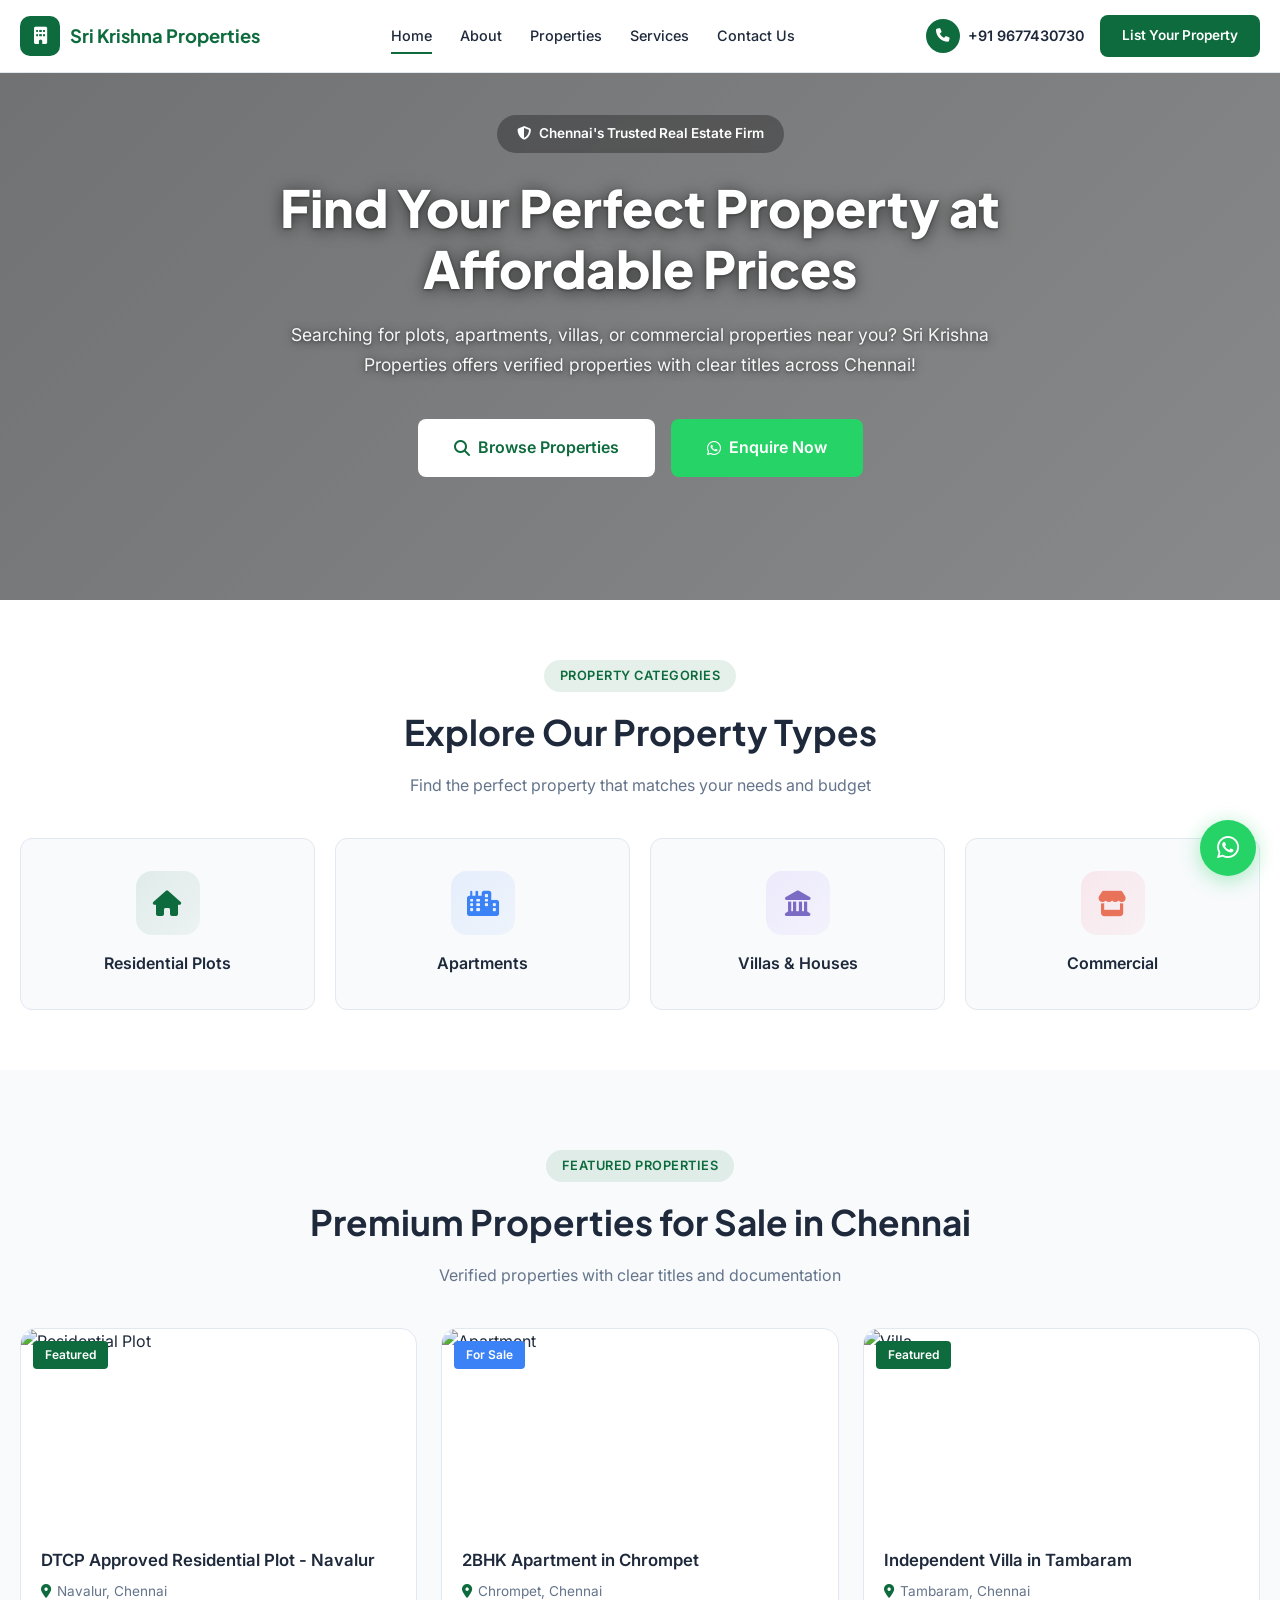
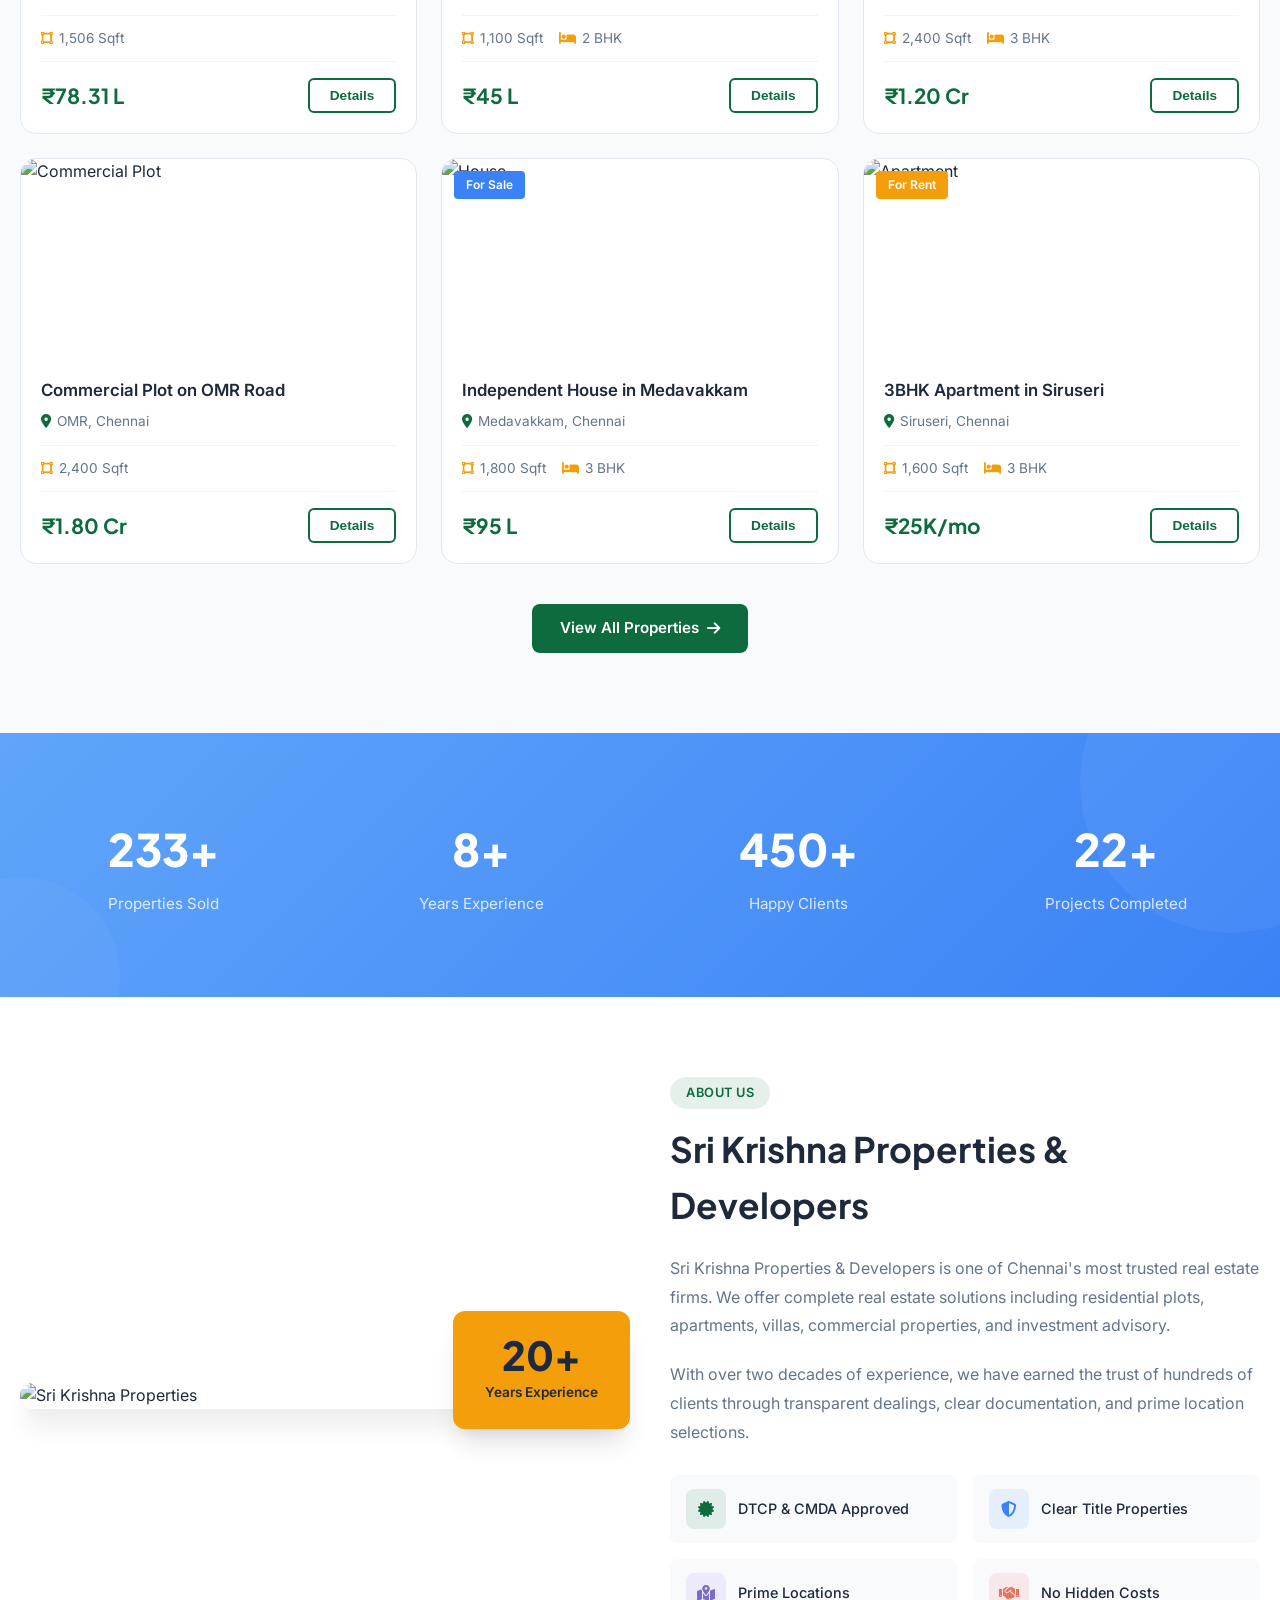
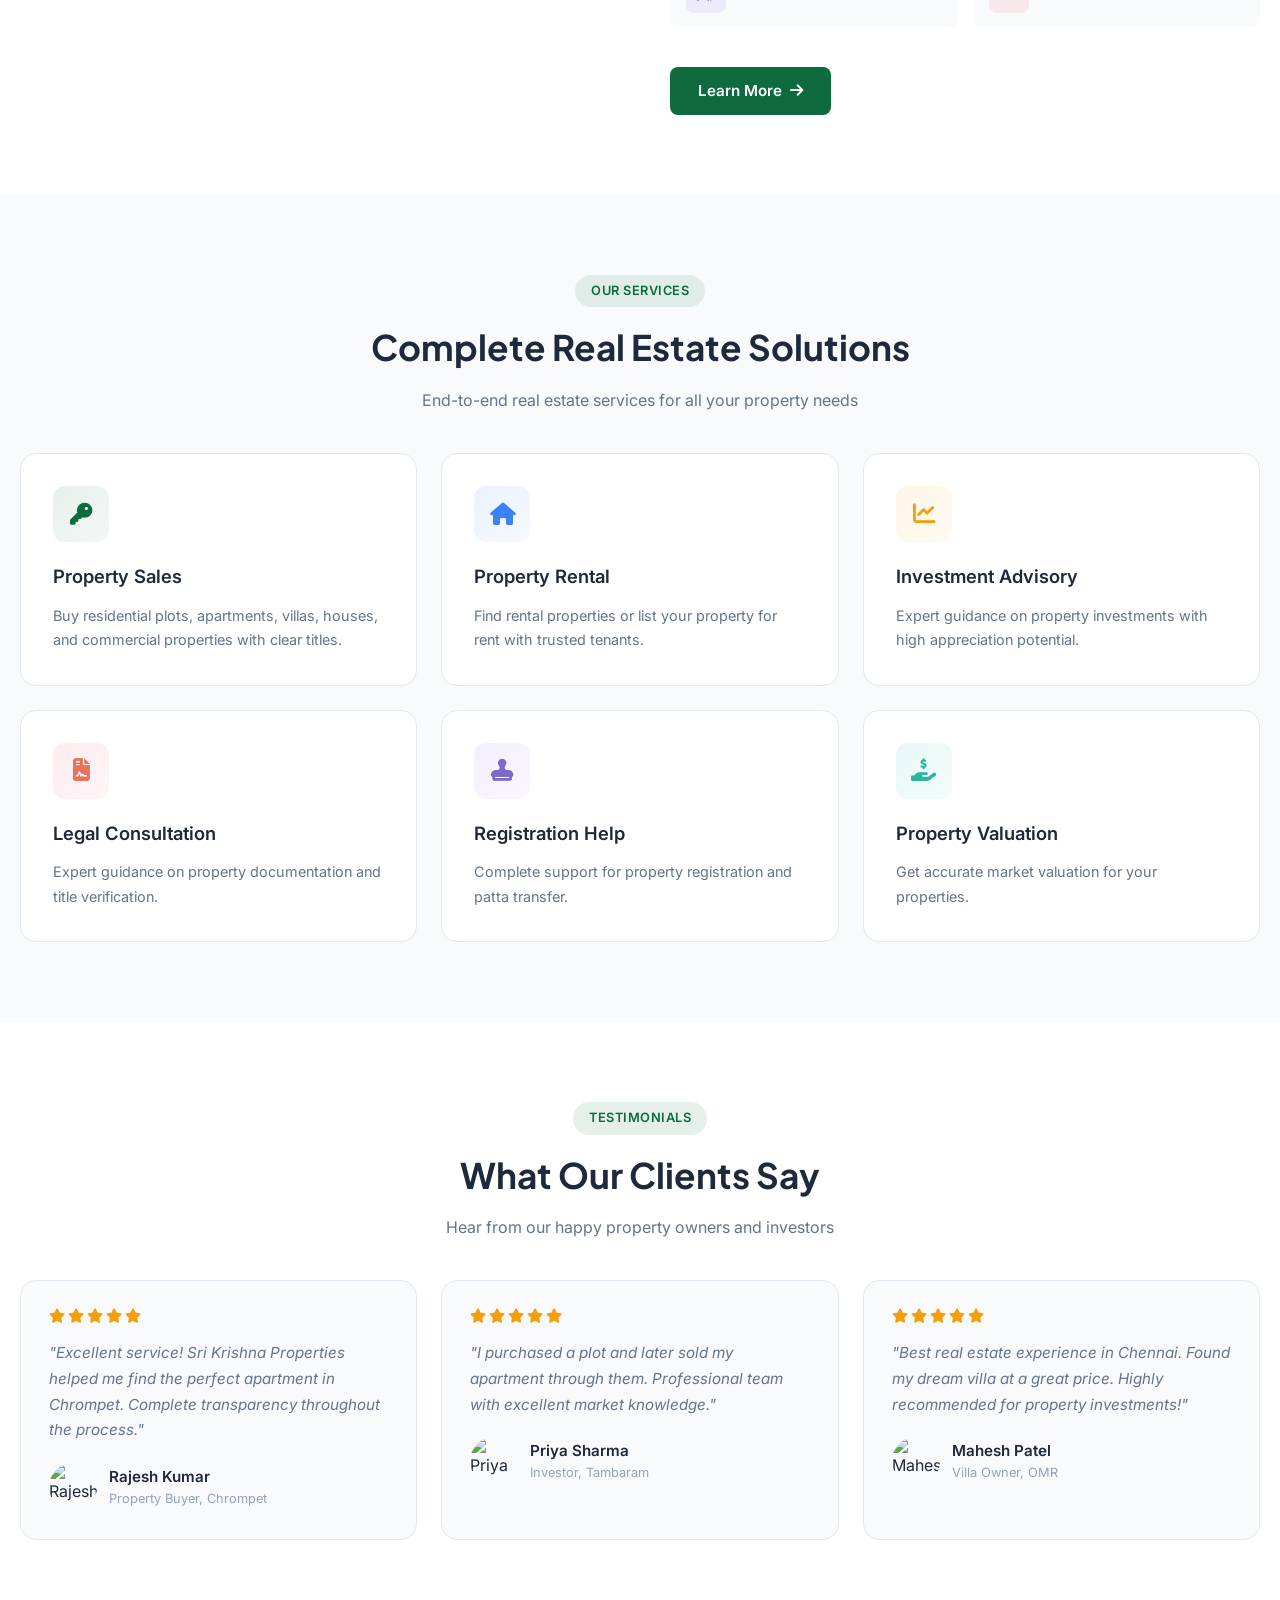
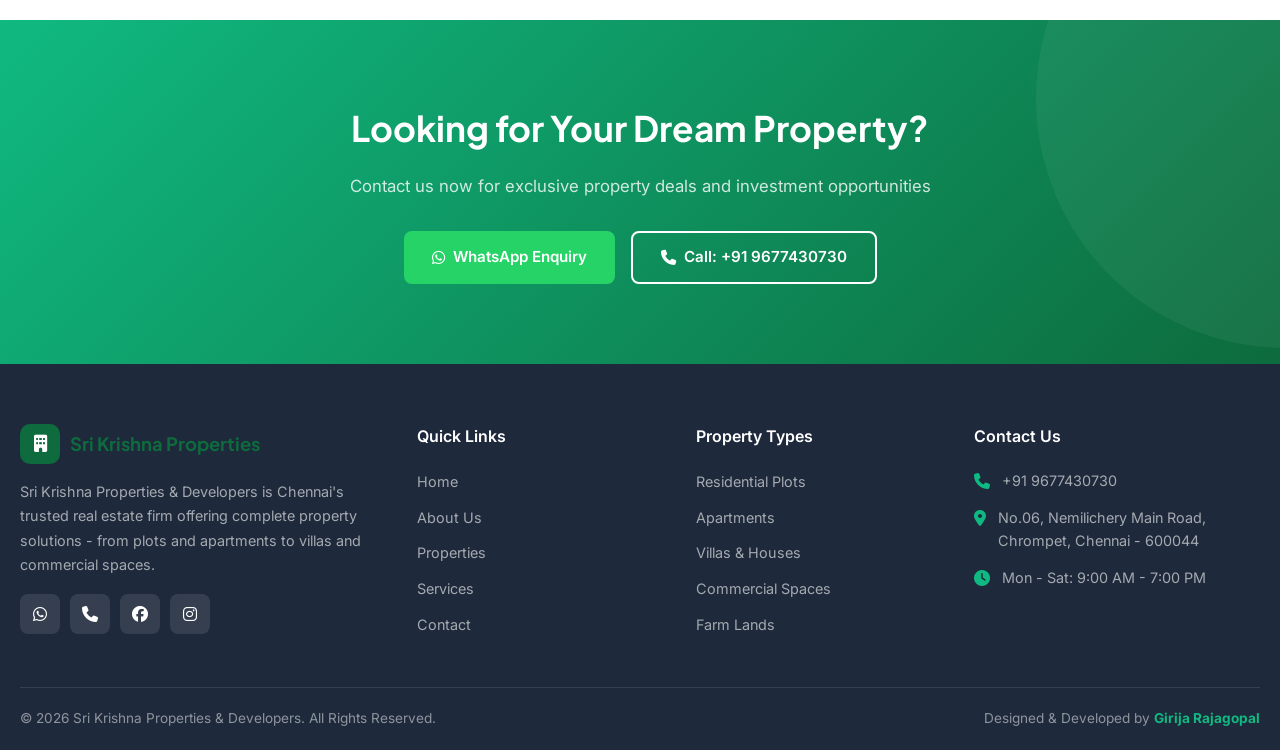
==== index.html @ ffcb650b "Add files via upload" ====
<!DOCTYPE html>
<html lang="en">
<head>
    <meta charset="UTF-8">
    <meta name="viewport" content="width=device-width, initial-scale=1.0">
    <meta http-equiv="X-UA-Compatible" content="IE=edge">
    <title>Sri Krishna Properties & Developers | Complete Real Estate Solutions in Chennai</title>
    <meta name="title" content="Sri Krishna Properties & Developers | Complete Real Estate Solutions in Chennai">
    <meta name="description" content="Sri Krishna Properties & Developers - Chennai's trusted real estate firm offering residential plots, commercial properties, apartments, villas, and land plots. Buy, sell, or rent properties with clear titles.">
    <meta name="keywords" content="real estate Chennai, property for sale Chennai, plots in Chrompet, apartments Chennai, commercial property, villa for sale, land for sale Chennai, Sri Krishna Properties">
    <meta name="author" content="Sri Krishna Properties & Developers">
    <meta name="robots" content="index, follow">
    <link rel="canonical" href="https://srikrishnaproperties.com/">
    <link rel="icon" type="image/png" href="https://img.icons8.com/color/48/home.png">
    <link rel="preconnect" href="https://fonts.googleapis.com">
    <link rel="preconnect" href="https://fonts.gstatic.com" crossorigin>
    <link href="https://fonts.googleapis.com/css2?family=Inter:wght@300;400;500;600;700;800&family=Plus+Jakarta+Sans:wght@400;500;600;700&display=swap" rel="stylesheet">
    <link rel="stylesheet" href="https://cdnjs.cloudflare.com/ajax/libs/font-awesome/6.4.2/css/all.min.css">
    <link rel="stylesheet" href="css/style.css">
    <script type="application/ld+json">
    {
        "@context": "https://schema.org",
        "@type": "RealEstateAgent",
        "name": "Sri Krishna Properties & Developers",
        "telephone": "+919677430730",
        "address": {"@type": "PostalAddress", "streetAddress": "No.06, Nemilichery Main Road, Nemilichery", "addressLocality": "Chrompet", "addressRegion": "Tamil Nadu", "postalCode": "600044", "addressCountry": "IN"}
    }
    </script>
</head>
<body>
    <div class="page-loader">
        <div class="loader-content">
            <div class="loader-rings">
                <div class="loader-ring loader-ring-outer"></div>
                <div class="loader-ring loader-ring-inner"></div>
                <div class="loader-center"><i class="fas fa-building"></i></div>
            </div>
            <div class="loader-text">Sri Krishna Properties</div>
        </div>
    </div>

    <header class="site-header">
        <div class="container">
            <div class="header-inner">
                <a href="index.html" class="logo">
                    <div class="logo-icon"><i class="fas fa-building"></i></div>
                    Sri Krishna Properties
                </a>
                <nav class="main-nav">
                    <a href="index.html" class="active">Home</a>
                    <a href="about.html">About</a>
                    <a href="properties.html">Properties</a>
                    <a href="services.html">Services</a>
                    <a href="contact.html">Contact Us</a>
                </nav>
                <div class="header-actions">
                    <a href="tel:+919677430730" class="header-phone">
                        <i class="fas fa-phone"></i>
                        +91 9677430730
                    </a>
                    <a href="contact.html" class="btn-header">List Your Property</a>
                </div>
                <button class="mobile-toggle"><i class="fas fa-bars"></i></button>
            </div>
        </div>
    </header>

    <div class="mobile-overlay"></div>
    <div class="mobile-menu">
        <div class="mobile-menu-header">
            <a href="index.html" class="logo">
                <div class="logo-icon"><i class="fas fa-building"></i></div>
                Sri Krishna Properties
            </a>
            <button class="mobile-close"><i class="fas fa-times"></i></button>
        </div>
        <div class="mobile-nav-links">
            <a href="index.html">Home</a>
            <a href="about.html">About</a>
            <a href="properties.html">Properties</a>
            <a href="services.html">Services</a>
            <a href="contact.html">Contact Us</a>
        </div>
    </div>

    <section class="hero">
        <div class="hero-slider">
            <div class="hero-slide active" style="background-image:url('https://images.unsplash.com/photo-1545324418-cc1a3fa10c00?w=1600&h=900&fit=crop')"></div>
            <div class="hero-slide" style="background-image:url('https://images.unsplash.com/photo-1500382017468-9049fed747ef?w=1600&h=900&fit=crop')"></div>
            <div class="hero-slide" style="background-image:url('https://images.unsplash.com/photo-1600585154340-be6161a56a0c?w=1600&h=900&fit=crop')"></div>
            <div class="hero-slide" style="background-image:url('https://images.unsplash.com/photo-1512917774080-9991f1c4c750?w=1600&h=900&fit=crop')"></div>
            <div class="hero-slide" style="background-image:url('https://images.unsplash.com/photo-1600566753086-00f18fb6b3ea?w=1600&h=900&fit=crop')"></div>
        </div>
        <div class="container">
            <div class="hero-content">
                <div class="hero-badge"><i class="fas fa-shield-alt"></i> Chennai's Trusted Real Estate Firm</div>
                <h1 class="hero-title">Find Your Perfect Property at Affordable Prices</h1>
                <p class="hero-subtitle">Searching for plots, apartments, villas, or commercial properties near you? Sri Krishna Properties offers verified properties with clear titles across Chennai!</p>

                <div class="hero-btns">
                    <a href="properties.html" class="btn btn-primary" style="background:white;color:var(--primary);padding:16px 36px;font-size:1rem;"><i class="fas fa-search"></i> Browse Properties</a>
                    <a href="https://wa.me/919677430730?text=Hi!%20I%20am%20looking%20for%20a%20property." class="btn btn-whatsapp" target="_blank" style="padding:16px 36px;font-size:1rem;"><i class="fab fa-whatsapp"></i> Enquire Now</a>
                </div>


            </div>
        </div>
    </section>

    <section class="categories">
        <div class="container">
            <div class="section-header reveal">
                <div class="section-tag">Property Categories</div>
                <h2 class="section-title">Explore Our Property Types</h2>
                <p class="section-desc">Find the perfect property that matches your needs and budget</p>
            </div>
            <div class="categories-grid">
                <a href="properties.html" class="category-card reveal">
                    <div class="category-icon"><i class="fas fa-home"></i></div>
                    <h4>Residential Plots</h4>
                </a>
                <a href="properties.html" class="category-card reveal">
                    <div class="category-icon"><i class="fas fa-city"></i></div>
                    <h4>Apartments</h4>
                </a>
                <a href="properties.html" class="category-card reveal">
                    <div class="category-icon"><i class="fas fa-landmark"></i></div>
                    <h4>Villas & Houses</h4>
                </a>
                <a href="properties.html" class="category-card reveal">
                    <div class="category-icon"><i class="fas fa-store"></i></div>
                    <h4>Commercial</h4>
                </a>
            </div>
        </div>
    </section>

    <section class="properties-section">
        <div class="container">
            <div class="section-header reveal">
                <div class="section-tag">Featured Properties</div>
                <h2 class="section-title">Premium Properties for Sale in Chennai</h2>
                <p class="section-desc">Verified properties with clear titles and documentation</p>
            </div>
            <div class="properties-grid">
                <div class="property-card reveal">
                    <div class="property-image">
                        <img src="https://images.unsplash.com/photo-1500382017468-9049fed747ef?w=500&h=350&fit=crop" alt="Residential Plot">
                        <span class="property-tag">Featured</span>
                    </div>
                    <div class="property-content">
                        <h3 class="property-title">DTCP Approved Residential Plot - Navalur</h3>
                        <div class="property-location"><i class="fas fa-map-marker-alt"></i> Navalur, Chennai</div>
                        <div class="property-meta">
                            <span><i class="fas fa-vector-square"></i> 1,506 Sqft</span>
                        </div>
                        <div class="property-footer">
                            <span class="property-price">₹78.31 L</span>
                            <button class="property-btn" onclick="openPropertyModal(this)" data-title="DTCP Approved Residential Plot - Navalur" data-location="Navalur, Chennai" data-price="₹78.31 L" data-size="1,506 Sqft" data-type="Residential Plot" data-desc="DTCP approved residential plot in Navalur with clear title and 100% Vastu compliance. Located near top schools, hospitals, and IT parks. Excellent connectivity to OMR and ECR." data-features="DTCP Approved,Clear Title,100% Vastu,Water & Electricity,Blacktop Road,Gated Community" data-images="https://images.unsplash.com/photo-1500382017468-9049fed747ef?w=900&h=500&fit=crop,https://images.unsplash.com/photo-1628624747186-a941c476b7ef?w=900&h=500&fit=crop,https://images.unsplash.com/photo-1605276374104-dee2a0ed3cd6?w=900&h=500&fit=crop">Details</button>
                        </div>
                    </div>
                </div>
                <div class="property-card reveal">
                    <div class="property-image">
                        <img src="https://images.unsplash.com/photo-1560518883-ce09059eeffa?w=500&h=350&fit=crop" alt="Apartment">
                        <span class="property-tag sale">For Sale</span>
                    </div>
                    <div class="property-content">
                        <h3 class="property-title">2BHK Apartment in Chrompet</h3>
                        <div class="property-location"><i class="fas fa-map-marker-alt"></i> Chrompet, Chennai</div>
                        <div class="property-meta">
                            <span><i class="fas fa-vector-square"></i> 1,100 Sqft</span>
                            <span><i class="fas fa-bed"></i> 2 BHK</span>
                        </div>
                        <div class="property-footer">
                            <span class="property-price">₹45 L</span>
                            <button class="property-btn" onclick="openPropertyModal(this)" data-title="2BHK Apartment in Chrompet" data-location="Chrompet, Chennai" data-price="₹45 L" data-size="1,100 Sqft" data-bhk="2 BHK" data-type="Apartment" data-desc="Well-ventilated 2BHK apartment in prime Chrompet location. Close to railway station, bus stand, schools, and hospitals. Modern amenities with covered parking." data-features="2 Bedrooms,1 Bathroom,Modular Kitchen,Covered Parking,24/7 Water,Power Backup" data-images="https://images.unsplash.com/photo-1560518883-ce09059eeffa?w=900&h=500&fit=crop,https://images.unsplash.com/photo-1502672260266-1c1ef2d93688?w=900&h=500&fit=crop,https://images.unsplash.com/photo-1560448204-e02f11c3d0e2?w=900&h=500&fit=crop">Details</button>
                        </div>
                    </div>
                </div>
                <div class="property-card reveal">
                    <div class="property-image">
                        <img src="https://images.unsplash.com/photo-1600585154340-be6161a56a0c?w=500&h=350&fit=crop" alt="Villa">
                        <span class="property-tag">Featured</span>
                    </div>
                    <div class="property-content">
                        <h3 class="property-title">Independent Villa in Tambaram</h3>
                        <div class="property-location"><i class="fas fa-map-marker-alt"></i> Tambaram, Chennai</div>
                        <div class="property-meta">
                            <span><i class="fas fa-vector-square"></i> 2,400 Sqft</span>
                            <span><i class="fas fa-bed"></i> 3 BHK</span>
                        </div>
                        <div class="property-footer">
                            <span class="property-price">₹1.20 Cr</span>
                            <button class="property-btn" onclick="openPropertyModal(this)" data-title="Independent Villa in Tambaram" data-location="Tambaram, Chennai" data-price="₹1.20 Cr" data-size="2,400 Sqft" data-bhk="3 BHK" data-type="Villa" data-desc="Luxurious 3BHK independent villa with private garden and parking. Spacious rooms with premium fittings. Located in a serene neighborhood with easy access to IT corridors." data-features="3 Bedrooms,2 Bathrooms,Private Garden,Car Parking,Modular Kitchen,Security" data-images="https://images.unsplash.com/photo-1600585154340-be6161a56a0c?w=900&h=500&fit=crop,https://images.unsplash.com/photo-1600596542815-ffad4c1539a9?w=900&h=500&fit=crop,https://images.unsplash.com/photo-1600607687939-ce8a6c25118c?w=900&h=500&fit=crop">Details</button>
                        </div>
                    </div>
                </div>
                <div class="property-card reveal">
                    <div class="property-image">
                        <img src="https://images.unsplash.com/photo-1512917774080-9991f1c4c750?w=500&h=350&fit=crop" alt="Commercial Plot">
                    </div>
                    <div class="property-content">
                        <h3 class="property-title">Commercial Plot on OMR Road</h3>
                        <div class="property-location"><i class="fas fa-map-marker-alt"></i> OMR, Chennai</div>
                        <div class="property-meta">
                            <span><i class="fas fa-vector-square"></i> 2,400 Sqft</span>
                        </div>
                        <div class="property-footer">
                            <span class="property-price">₹1.80 Cr</span>
                            <button class="property-btn" onclick="openPropertyModal(this)" data-title="Commercial Plot on OMR Road" data-location="OMR, Chennai" data-price="₹1.80 Cr" data-size="2,400 Sqft" data-type="Commercial" data-desc="Prime commercial plot on OMR with high visibility and foot traffic. Ideal for office, retail, or mixed-use development. Excellent investment with high appreciation potential." data-features="Prime Location,High Visibility,Commercial Zone,Easy Access,Clear Title,Investment Ready" data-images="https://images.unsplash.com/photo-1512917774080-9991f1c4c750?w=900&h=500&fit=crop,https://images.unsplash.com/photo-1497366216548-37526070297c?w=900&h=500&fit=crop,https://images.unsplash.com/photo-1497366811353-6870744d04b2?w=900&h=500&fit=crop">Details</button>
                        </div>
                    </div>
                </div>
                <div class="property-card reveal">
                    <div class="property-image">
                        <img src="https://images.unsplash.com/photo-1570129477492-45c003edd2be?w=500&h=350&fit=crop" alt="House">
                        <span class="property-tag sale">For Sale</span>
                    </div>
                    <div class="property-content">
                        <h3 class="property-title">Independent House in Medavakkam</h3>
                        <div class="property-location"><i class="fas fa-map-marker-alt"></i> Medavakkam, Chennai</div>
                        <div class="property-meta">
                            <span><i class="fas fa-vector-square"></i> 1,800 Sqft</span>
                            <span><i class="fas fa-bed"></i> 3 BHK</span>
                        </div>
                        <div class="property-footer">
                            <span class="property-price">₹95 L</span>
                            <button class="property-btn" onclick="openPropertyModal(this)" data-title="Independent House in Medavakkam" data-location="Medavakkam, Chennai" data-price="₹95 L" data-size="1,800 Sqft" data-bhk="3 BHK" data-type="House" data-desc="Beautiful 3BHK independent house with modern design. Spacious living areas, well-lit rooms, and quality construction. Located in a family-friendly neighborhood." data-features="3 Bedrooms,2 Bathrooms,Spacious Living,Car Parking,Terrace,Compound Wall" data-images="https://images.unsplash.com/photo-1570129477492-45c003edd2be?w=900&h=500&fit=crop,https://images.unsplash.com/photo-1600585154526-990dced4db0d?w=900&h=500&fit=crop,https://images.unsplash.com/photo-1600566753190-17f0baa2a6c3?w=900&h=500&fit=crop">Details</button>
                        </div>
                    </div>
                </div>
                <div class="property-card reveal">
                    <div class="property-image">
                        <img src="https://images.unsplash.com/photo-1600607687939-ce8a6c25118c?w=500&h=350&fit=crop" alt="Apartment">
                        <span class="property-tag rent">For Rent</span>
                    </div>
                    <div class="property-content">
                        <h3 class="property-title">3BHK Apartment in Siruseri</h3>
                        <div class="property-location"><i class="fas fa-map-marker-alt"></i> Siruseri, Chennai</div>
                        <div class="property-meta">
                            <span><i class="fas fa-vector-square"></i> 1,600 Sqft</span>
                            <span><i class="fas fa-bed"></i> 3 BHK</span>
                        </div>
                        <div class="property-footer">
                            <span class="property-price">₹25K/mo</span>
                            <button class="property-btn" onclick="openPropertyModal(this)" data-title="3BHK Apartment in Siruseri" data-location="Siruseri, Chennai" data-price="₹25,000/mo" data-size="1,600 Sqft" data-bhk="3 BHK" data-type="Apartment" data-desc="Premium 3BHK apartment for rent in Siruseri. Fully furnished with modern amenities. Close to IT Park, schools, and shopping centers." data-features="3 Bedrooms,2 Bathrooms,Fully Furnished,Swimming Pool,Gym,Club House" data-images="https://images.unsplash.com/photo-1600607687939-ce8a6c25118c?w=900&h=500&fit=crop,https://images.unsplash.com/photo-1600566753086-00f18fb6b3ea?w=900&h=500&fit=crop,https://images.unsplash.com/photo-1600210492486-724fe5c67fb0?w=900&h=500&fit=crop">Details</button>
                        </div>
                    </div>
                </div>
            </div>
            <div class="text-center mt-4 reveal">
                <a href="properties.html" class="btn btn-primary">View All Properties <i class="fas fa-arrow-right"></i></a>
            </div>
        </div>
    </section>

    <section class="stats-section">
        <div class="container">
            <div class="stats-grid reveal">
                <div class="stat-item">
                    <div class="stat-number" data-target="500">0</div>
                    <div class="stat-label">Properties Sold</div>
                </div>
                <div class="stat-item">
                    <div class="stat-number" data-target="20">0</div>
                    <div class="stat-label">Years Experience</div>
                </div>
                <div class="stat-item">
                    <div class="stat-number" data-target="1000">0</div>
                    <div class="stat-label">Happy Clients</div>
                </div>
                <div class="stat-item">
                    <div class="stat-number" data-target="50">0</div>
                    <div class="stat-label">Projects Completed</div>
                </div>
            </div>
        </div>
    </section>

    <section class="about-section">
        <div class="container">
            <div class="about-grid">
                <div class="about-image reveal">
                    <img src="https://images.unsplash.com/photo-1560518883-ce09059eeffa?w=600&h=450&fit=crop" alt="Sri Krishna Properties">
                    <div class="about-badge">
                        <span class="number">20+</span>
                        <span class="text">Years Experience</span>
                    </div>
                </div>
                <div class="about-content reveal">
                    <div class="section-tag">About Us</div>
                    <h2 class="section-title">Sri Krishna Properties & Developers</h2>
                    <p class="about-text">Sri Krishna Properties & Developers is one of Chennai's most trusted real estate firms. We offer complete real estate solutions including residential plots, apartments, villas, commercial properties, and investment advisory.</p>
                    <p class="about-text">With over two decades of experience, we have earned the trust of hundreds of clients through transparent dealings, clear documentation, and prime location selections.</p>
                    <div class="about-features">
                        <div class="about-feature">
                            <i class="fas fa-certificate"></i>
                            <span>DTCP & CMDA Approved</span>
                        </div>
                        <div class="about-feature">
                            <i class="fas fa-shield-alt"></i>
                            <span>Clear Title Properties</span>
                        </div>
                        <div class="about-feature">
                            <i class="fas fa-map-marked-alt"></i>
                            <span>Prime Locations</span>
                        </div>
                        <div class="about-feature">
                            <i class="fas fa-handshake"></i>
                            <span>No Hidden Costs</span>
                        </div>
                    </div>
                    <a href="about.html" class="btn btn-primary mt-4">Learn More <i class="fas fa-arrow-right"></i></a>
                </div>
            </div>
        </div>
    </section>

    <section class="services-section">
        <div class="container">
            <div class="section-header reveal">
                <div class="section-tag">Our Services</div>
                <h2 class="section-title">Complete Real Estate Solutions</h2>
                <p class="section-desc">End-to-end real estate services for all your property needs</p>
            </div>
            <div class="services-grid">
                <div class="service-card reveal">
                    <div class="service-icon"><i class="fas fa-key"></i></div>
                    <h3>Property Sales</h3>
                    <p>Buy residential plots, apartments, villas, houses, and commercial properties with clear titles.</p>
                </div>
                <div class="service-card reveal">
                    <div class="service-icon"><i class="fas fa-home"></i></div>
                    <h3>Property Rental</h3>
                    <p>Find rental properties or list your property for rent with trusted tenants.</p>
                </div>
                <div class="service-card reveal">
                    <div class="service-icon"><i class="fas fa-chart-line"></i></div>
                    <h3>Investment Advisory</h3>
                    <p>Expert guidance on property investments with high appreciation potential.</p>
                </div>
                <div class="service-card reveal">
                    <div class="service-icon"><i class="fas fa-file-contract"></i></div>
                    <h3>Legal Consultation</h3>
                    <p>Expert guidance on property documentation and title verification.</p>
                </div>
                <div class="service-card reveal">
                    <div class="service-icon"><i class="fas fa-stamp"></i></div>
                    <h3>Registration Help</h3>
                    <p>Complete support for property registration and patta transfer.</p>
                </div>
                <div class="service-card reveal">
                    <div class="service-icon"><i class="fas fa-hand-holding-usd"></i></div>
                    <h3>Property Valuation</h3>
                    <p>Get accurate market valuation for your properties.</p>
                </div>
            </div>
        </div>
    </section>

    <section class="testimonials-section">
        <div class="container">
            <div class="section-header reveal">
                <div class="section-tag">Testimonials</div>
                <h2 class="section-title">What Our Clients Say</h2>
                <p class="section-desc">Hear from our happy property owners and investors</p>
            </div>
            <div class="testimonials-grid">
                <div class="testimonial-card reveal">
                    <div class="testimonial-stars">
                        <i class="fas fa-star"></i><i class="fas fa-star"></i><i class="fas fa-star"></i><i class="fas fa-star"></i><i class="fas fa-star"></i>
                    </div>
                    <p class="testimonial-text">"Excellent service! Sri Krishna Properties helped me find the perfect apartment in Chrompet. Complete transparency throughout the process."</p>
                    <div class="testimonial-author">
                        <div class="testimonial-avatar"><img src="https://randomuser.me/api/portraits/men/32.jpg" alt="Rajesh"></div>
                        <div class="testimonial-info"><h4>Rajesh Kumar</h4><p>Property Buyer, Chrompet</p></div>
                    </div>
                </div>
                <div class="testimonial-card reveal">
                    <div class="testimonial-stars">
                        <i class="fas fa-star"></i><i class="fas fa-star"></i><i class="fas fa-star"></i><i class="fas fa-star"></i><i class="fas fa-star"></i>
                    </div>
                    <p class="testimonial-text">"I purchased a plot and later sold my apartment through them. Professional team with excellent market knowledge."</p>
                    <div class="testimonial-author">
                        <div class="testimonial-avatar"><img src="https://randomuser.me/api/portraits/women/44.jpg" alt="Priya"></div>
                        <div class="testimonial-info"><h4>Priya Sharma</h4><p>Investor, Tambaram</p></div>
                    </div>
                </div>
                <div class="testimonial-card reveal">
                    <div class="testimonial-stars">
                        <i class="fas fa-star"></i><i class="fas fa-star"></i><i class="fas fa-star"></i><i class="fas fa-star"></i><i class="fas fa-star"></i>
                    </div>
                    <p class="testimonial-text">"Best real estate experience in Chennai. Found my dream villa at a great price. Highly recommended for property investments!"</p>
                    <div class="testimonial-author">
                        <div class="testimonial-avatar"><img src="https://randomuser.me/api/portraits/men/75.jpg" alt="Mahesh"></div>
                        <div class="testimonial-info"><h4>Mahesh Patel</h4><p>Villa Owner, OMR</p></div>
                    </div>
                </div>
            </div>
        </div>
    </section>

    <section class="cta-section">
        <div class="container">
            <div class="cta-content">
                <h2>Looking for Your Dream Property?</h2>
                <p>Contact us now for exclusive property deals and investment opportunities</p>
                <div class="cta-btns">
                    <a href="https://wa.me/919677430730?text=Hi!%20I%20am%20looking%20for%20a%20property." class="btn btn-whatsapp" target="_blank"><i class="fab fa-whatsapp"></i> WhatsApp Enquiry</a>
                    <a href="tel:+919677430730" class="btn btn-outline"><i class="fas fa-phone"></i> Call: +91 9677430730</a>
                </div>
            </div>
        </div>
    </section>

    <footer class="site-footer">
        <div class="container">
            <div class="footer-grid">
                <div class="footer-brand">
                    <a href="index.html" class="logo">
                        <div class="logo-icon"><i class="fas fa-building"></i></div>
                        Sri Krishna Properties
                    </a>
                    <p>Sri Krishna Properties & Developers is Chennai's trusted real estate firm offering complete property solutions - from plots and apartments to villas and commercial spaces.</p>
                    <div class="footer-social">
                        <a href="https://wa.me/919677430730" target="_blank"><i class="fab fa-whatsapp"></i></a>
                        <a href="tel:+919677430730"><i class="fas fa-phone"></i></a>
                        <a href="#"><i class="fab fa-facebook"></i></a>
                        <a href="#"><i class="fab fa-instagram"></i></a>
                    </div>
                </div>
                <div class="footer-col">
                    <h4>Quick Links</h4>
                    <ul>
                        <li><a href="index.html">Home</a></li>
                        <li><a href="about.html">About Us</a></li>
                        <li><a href="properties.html">Properties</a></li>
                        <li><a href="services.html">Services</a></li>
                        <li><a href="contact.html">Contact</a></li>
                    </ul>
                </div>
                <div class="footer-col">
                    <h4>Property Types</h4>
                    <ul>
                        <li><a href="properties.html">Residential Plots</a></li>
                        <li><a href="properties.html">Apartments</a></li>
                        <li><a href="properties.html">Villas & Houses</a></li>
                        <li><a href="properties.html">Commercial Spaces</a></li>
                        <li><a href="properties.html">Farm Lands</a></li>
                    </ul>
                </div>
                <div class="footer-col">
                    <h4>Contact Us</h4>
                    <div class="footer-contact-item">
                        <i class="fas fa-phone"></i>
                        <p><a href="tel:+919677430730">+91 9677430730</a></p>
                    </div>
                    <div class="footer-contact-item">
                        <i class="fas fa-map-marker-alt"></i>
                        <p>No.06, Nemilichery Main Road, Chrompet, Chennai - 600044</p>
                    </div>
                    <div class="footer-contact-item">
                        <i class="fas fa-clock"></i>
                        <p>Mon - Sat: 9:00 AM - 7:00 PM</p>
                    </div>
                </div>
            </div>
            <div class="footer-bottom">
                <p>&copy; 2026 Sri Krishna Properties & Developers. All Rights Reserved.</p>
                <p>Designed & Developed by <strong>Girija Rajagopal</strong></p>
            </div>
        </div>
    </footer>

    <div class="whatsapp-float">
        <a href="https://wa.me/919677430730?text=Hi!%20I%20need%20information%20about%20properties." target="_blank"><i class="fab fa-whatsapp"></i></a>
    </div>
    <div class="scroll-top"><a href="#"><i class="fas fa-arrow-up"></i></a></div>

    <div class="property-modal-overlay" id="propertyModal">
        <div class="property-modal">
            <button class="modal-close" onclick="closePropertyModal()"><i class="fas fa-times"></i></button>
            <div class="modal-slider">
                <div class="modal-tag">Property</div>
                <div class="modal-slide active"><img src="" alt="Property"></div>
                <div class="modal-slide"><img src="" alt="Property"></div>
                <div class="modal-slide"><img src="" alt="Property"></div>
                <div class="modal-slider-btns">
                    <button class="modal-slider-btn" onclick="prevModalSlide()"><i class="fas fa-chevron-left"></i></button>
                    <button class="modal-slider-btn" onclick="nextModalSlide()"><i class="fas fa-chevron-right"></i></button>
                </div>
                <div class="modal-dots">
                    <button class="modal-dot active" data-slide="0"></button>
                    <button class="modal-dot" data-slide="1"></button>
                    <button class="modal-dot" data-slide="2"></button>
                </div>
            </div>
            <div class="modal-body">
                <h2 class="modal-title"></h2>
                <div class="modal-location"><i class="fas fa-map-marker-alt"></i> <span></span></div>
                <div class="modal-meta">
                    <div class="modal-meta-item"><i class="fas fa-vector-square"></i> <span class="modal-size"></span></div>
                    <div class="modal-meta-item"><i class="fas fa-bed"></i> <span class="modal-bhk"></span></div>
                    <div class="modal-meta-item"><i class="fas fa-tag"></i> <span class="modal-type"></span></div>
                    <div class="modal-meta-item"><i class="fas fa-indian-rupee-sign"></i> <span class="modal-price-display"></span></div>
                </div>
                <p class="modal-desc"></p>
                <div class="modal-features"></div>
                <div class="modal-footer">
                    <span class="modal-price"></span>
                    <a href="https://wa.me/919677430730" class="btn btn-whatsapp" target="_blank"><i class="fab fa-whatsapp"></i> WhatsApp</a>
                    <a href="tel:+919677430730" class="btn btn-primary"><i class="fas fa-phone"></i> Call Now</a>
                </div>
            </div>
        </div>
    </div>

    <script src="js/script.js"></script>
</body>
</html>
---- css/style.css ----
@import url('https://fonts.googleapis.com/css2?family=Inter:wght@300;400;500;600;700;800&family=Plus+Jakarta+Sans:wght@400;500;600;700&display=swap');

:root {
    --primary: #0d6b3d;
    --primary-light: #10b981;
    --primary-dark: #064e2b;
    --secondary: #f59e0b;
    --secondary-light: #fbbf24;
    --accent: #3b82f6;
    --accent-light: #60a5fa;
    --accent-dark: #2563eb;
    --coral: #e8735a;
    --coral-light: #f0a090;
    --violet: #7c6bc4;
    --violet-light: #a99eda;
    --teal: #2db5a0;
    --teal-light: #6dd5c6;
    --bg: #f8fafc;
    --bg-alt: #ffffff;
    --text: #1e293b;
    --text-light: #64748b;
    --text-lighter: #94a3b8;
    --border: #e2e8f0;
    --border-light: #f1f5f9;
    --success: #10b981;
    --warning: #f59e0b;
    --danger: #ef4444;
    --shadow-sm: 0 1px 2px rgba(0,0,0,0.05);
    --shadow: 0 4px 6px -1px rgba(0,0,0,0.07), 0 2px 4px -2px rgba(0,0,0,0.05);
    --shadow-md: 0 10px 15px -3px rgba(0,0,0,0.08), 0 4px 6px -4px rgba(0,0,0,0.05);
    --shadow-lg: 0 20px 25px -5px rgba(0,0,0,0.1), 0 8px 10px -6px rgba(0,0,0,0.05);
    --shadow-xl: 0 25px 50px -12px rgba(0,0,0,0.15);
    --radius: 12px;
    --radius-lg: 16px;
    --radius-xl: 24px;
    --transition: all 0.3s cubic-bezier(0.4, 0, 0.2, 1);
    --font: 'Inter', sans-serif;
    --font-display: 'Plus Jakarta Sans', sans-serif;
}

*, *::before, *::after { margin: 0; padding: 0; box-sizing: border-box; }
html { scroll-behavior: smooth; }
body { font-family: var(--font); color: var(--text); background: var(--bg); line-height: 1.6; overflow-x: hidden; }
a { text-decoration: none; color: inherit; transition: var(--transition); }
ul { list-style: none; }
img { max-width: 100%; height: auto; display: block; }
.container { max-width: 1320px; margin: 0 auto; padding: 0 20px; }
.text-center { text-align: center; }
.mt-3 { margin-top: 30px; }
.mt-4 { margin-top: 40px; }

/* Loader */
.page-loader { position: fixed; inset: 0; background: var(--bg-alt); display: flex; flex-direction: column; align-items: center; justify-content: center; z-index: 99999; transition: opacity 0.5s, visibility 0.5s; }
.page-loader.hidden { opacity: 0; visibility: hidden; }
.loader-content { text-align: center; }
.loader-rings { position: relative; width: 120px; height: 120px; margin: 0 auto; }
.loader-ring { position: absolute; border-radius: 50%; }
.loader-ring-outer { width: 120px; height: 120px; top: 0; left: 0; border: 2px solid rgba(13,107,61,0.15); animation: rotateOuter 2s linear infinite; }
.loader-ring-outer::before, .loader-ring-outer::after { content: ''; position: absolute; width: 10px; height: 10px; border-radius: 50%; }
.loader-ring-outer::before { background: var(--primary); top: -5px; left: 50%; transform: translateX(-50%); }
.loader-ring-outer::after { background: var(--accent); bottom: -5px; left: 50%; transform: translateX(-50%); }
.loader-ring-inner { width: 72px; height: 72px; top: 24px; left: 24px; border: 2px solid rgba(59,130,246,0.15); animation: rotateInner 1.5s linear infinite reverse; }
.loader-ring-inner::before, .loader-ring-inner::after { content: ''; position: absolute; width: 8px; height: 8px; border-radius: 50%; }
.loader-ring-inner::before { background: var(--primary-light); top: -4px; left: 50%; transform: translateX(-50%); }
.loader-ring-inner::after { background: var(--secondary); bottom: -4px; left: 50%; transform: translateX(-50%); }
.loader-center { position: absolute; top: 50%; left: 50%; transform: translate(-50%, -50%); width: 40px; height: 40px; background: var(--primary); border-radius: 10px; display: flex; align-items: center; justify-content: center; color: white; font-size: 1.1rem; animation: pulse 1.2s ease-in-out infinite; box-shadow: 0 4px 15px rgba(13,107,61,0.3); }
@keyframes rotateOuter { to { transform: rotate(360deg); } }
@keyframes rotateInner { to { transform: rotate(360deg); } }
@keyframes pulse { 0%,100%{transform:translate(-50%,-50%) scale(1)} 50%{transform:translate(-50%,-50%) scale(1.1)} }
.loader-text { font-family: var(--font-display); font-weight: 700; font-size: 1.1rem; color: var(--primary); margin-top: 20px; letter-spacing: 0.5px; }

/* Header */
.site-header { position: fixed; top: 0; left: 0; width: 100%; z-index: 1000; background: var(--bg-alt); border-bottom: 1px solid var(--border); transition: var(--transition); }
.site-header.scrolled { box-shadow: var(--shadow-md); }
.header-inner { display: flex; align-items: center; justify-content: space-between; height: 72px; }
.logo { display: flex; align-items: center; gap: 10px; font-family: var(--font-display); font-weight: 700; font-size: 1.15rem; color: var(--primary); }
.logo-icon { width: 40px; height: 40px; background: var(--primary); border-radius: 10px; display: flex; align-items: center; justify-content: center; color: white; font-size: 1.1rem; }
.main-nav { display: flex; align-items: center; gap: 28px; }
.main-nav a { font-weight: 500; font-size: 0.9rem; color: var(--text); position: relative; padding: 4px 0; }
.main-nav a::after { content: ''; position: absolute; bottom: -2px; left: 0; width: 0; height: 2px; background: var(--primary); transition: width 0.3s; }
.main-nav a:hover::after, .main-nav a.active::after { width: 100%; }
.main-nav a:hover { color: var(--primary); }
.header-actions { display: flex; align-items: center; gap: 16px; }
.header-phone { display: flex; align-items: center; gap: 8px; font-weight: 600; font-size: 0.9rem; color: var(--text); }
.header-phone i { width: 34px; height: 34px; background: var(--primary); color: white; border-radius: 50%; display: flex; align-items: center; justify-content: center; font-size: 0.85rem; }
.btn-header { padding: 10px 22px; background: var(--primary); color: white; border: none; border-radius: 8px; font-weight: 600; font-size: 0.85rem; cursor: pointer; transition: var(--transition); }
.btn-header:hover { background: var(--primary-dark); transform: translateY(-2px); }
.mobile-toggle { display: none; width: 44px; height: 44px; background: var(--bg); border: none; border-radius: 8px; cursor: pointer; align-items: center; justify-content: center; font-size: 1.3rem; color: var(--text); }

/* Mobile Menu */
.mobile-menu { position: fixed; top: 0; left: -100%; width: 300px; height: 100vh; background: #134e5e; z-index: 10001; padding: 24px; transition: left 0.3s ease; box-shadow: var(--shadow-xl); color: white; }
.mobile-menu.active { left: 0; }
.mobile-menu-header { display: flex; align-items: center; justify-content: space-between; margin-bottom: 32px; }
.mobile-menu-header .logo { color: white; }
.mobile-menu-header .logo-icon { background: white; color: var(--primary); }
.mobile-close { width: 40px; height: 40px; background: rgba(255,255,255,0.2); border: none; border-radius: 8px; cursor: pointer; display: flex; align-items: center; justify-content: center; font-size: 1.2rem; color: white; }
.mobile-nav-links { display: flex; flex-direction: column; gap: 4px; }
.mobile-nav-links a { display: block; padding: 14px 16px; font-weight: 500; color: white; border-radius: 8px; transition: var(--transition); }
.mobile-nav-links a:hover { background: rgba(255,255,255,0.2); }
.mobile-overlay { position: fixed; inset: 0; background: rgba(0,0,0,0.5); z-index: 10000; opacity: 0; visibility: hidden; transition: var(--transition); }
.mobile-overlay.active { opacity: 1; visibility: visible; }

/* Hero */
.hero { position: relative; overflow: hidden; height: 600px; }
.hero-slider { position: absolute; inset: 0; }
.hero-slide { position: absolute; inset: 0; opacity: 0; transition: opacity 1s ease; background-size: cover; background-position: center; }
.hero-slide.active { opacity: 1; }
.hero-slide::after { content: ''; position: absolute; inset: 0; background: linear-gradient(135deg, rgba(0,0,0,0.55) 0%, rgba(0,0,0,0.45) 100%); }
.hero-slide:nth-child(2)::after { background: linear-gradient(135deg, rgba(0,0,0,0.55) 0%, rgba(0,0,0,0.45) 100%); }
.hero-slide:nth-child(3)::after { background: linear-gradient(135deg, rgba(0,0,0,0.55) 0%, rgba(0,0,0,0.45) 100%); }
.hero-slide:nth-child(4)::after { background: linear-gradient(135deg, rgba(0,0,0,0.55) 0%, rgba(0,0,0,0.45) 100%); }
.hero-slide:nth-child(5)::after { background: linear-gradient(135deg, rgba(0,0,0,0.55) 0%, rgba(0,0,0,0.45) 100%); }
.hero-content { text-align: center; max-width: 800px; margin: 0 auto; position: relative; z-index: 2; display: flex; flex-direction: column; align-items: center; justify-content: center; height: 100%; padding: 115px 20px 0; }
.hero-badge { display: inline-flex; align-items: center; gap: 8px; background: rgba(0,0,0,0.3); color: white; padding: 8px 20px; border-radius: 50px; font-size: 0.85rem; font-weight: 600; margin-bottom: 24px; backdrop-filter: blur(4px); }
.hero-title { font-family: var(--font-display); font-size: 3.2rem; font-weight: 800; color: white; line-height: 1.2; margin-bottom: 20px; text-shadow: 0 2px 16px rgba(0,0,0,0.6), 0 1px 3px rgba(0,0,0,0.4); }
.hero-subtitle { font-size: 1.1rem; color: rgba(255,255,255,0.95); margin-bottom: 40px; line-height: 1.7; text-shadow: 0 1px 10px rgba(0,0,0,0.5), 0 1px 3px rgba(0,0,0,0.3); }
.hero-dots { display: flex; gap: 10px; justify-content: center; margin-top: 30px; position: relative; z-index: 2; }
.hero-dot { width: 12px; height: 12px; border-radius: 50%; background: rgba(255,255,255,0.4); cursor: pointer; transition: var(--transition); border: none; }
.hero-dot.active { background: white; transform: scale(1.2); box-shadow: 0 2px 8px rgba(0,0,0,0.2); }
.hero-dot:nth-child(2).active { background: var(--accent-light); }
.hero-dot:nth-child(3).active { background: var(--violet-light); }
.hero-dot:nth-child(4).active { background: var(--coral-light); }
.hero-dot:nth-child(5).active { background: var(--teal-light); }
.hero-btns { display: flex; gap: 16px; justify-content: center; flex-wrap: wrap; }



/* Categories */
.categories { padding: 60px 0; background: var(--bg-alt); }
.section-header { text-align: center; margin-bottom: 40px; }
.section-tag { display: inline-block; background: rgba(13, 107, 61, 0.1); color: var(--primary); padding: 6px 16px; border-radius: 50px; font-size: 0.8rem; font-weight: 600; margin-bottom: 12px; text-transform: uppercase; letter-spacing: 0.5px; }
.section-title { font-family: var(--font-display); font-size: 2.2rem; font-weight: 700; color: var(--text); margin-bottom: 12px; }
.section-desc { color: var(--text-light); font-size: 1rem; }
.categories-grid { display: grid; grid-template-columns: repeat(4, 1fr); gap: 20px; }
.category-card { background: var(--bg); border: 1px solid var(--border); border-radius: var(--radius); padding: 32px 24px; text-align: center; transition: var(--transition); cursor: pointer; }
.category-card:hover { transform: translateY(-4px); box-shadow: var(--shadow-md); border-color: transparent; }
.category-card:nth-child(1):hover { border-color: var(--primary); }
.category-card:nth-child(2):hover { border-color: var(--accent); }
.category-card:nth-child(3):hover { border-color: var(--violet); }
.category-card:nth-child(4):hover { border-color: var(--coral); }
.category-icon { width: 64px; height: 64px; border-radius: 16px; display: flex; align-items: center; justify-content: center; margin: 0 auto 16px; font-size: 1.6rem; transition: var(--transition); }
.category-card:nth-child(1) .category-icon { background: linear-gradient(135deg, rgba(13,107,61,0.1), rgba(13,107,61,0.05)); color: var(--primary); }
.category-card:nth-child(2) .category-icon { background: linear-gradient(135deg, rgba(59,130,246,0.1), rgba(59,130,246,0.05)); color: var(--accent); }
.category-card:nth-child(3) .category-icon { background: linear-gradient(135deg, rgba(139,92,246,0.1), rgba(139,92,246,0.05)); color: var(--violet); }
.category-card:nth-child(4) .category-icon { background: linear-gradient(135deg, rgba(244,63,94,0.1), rgba(244,63,94,0.05)); color: var(--coral); }
.category-card:nth-child(1):hover .category-icon { background: var(--primary); color: white; }
.category-card:nth-child(2):hover .category-icon { background: var(--accent); color: white; }
.category-card:nth-child(3):hover .category-icon { background: var(--violet); color: white; }
.category-card:nth-child(4):hover .category-icon { background: var(--coral); color: white; }
.category-card h4 { font-size: 1rem; font-weight: 600; color: var(--text); }

/* Properties */
.properties-section { padding: 80px 0; }
.properties-grid { display: grid; grid-template-columns: repeat(3, 1fr); gap: 24px; }
.property-card { background: var(--bg-alt); border: 1px solid var(--border); border-radius: var(--radius-lg); overflow: hidden; transition: var(--transition); }
.property-card:hover { transform: translateY(-6px); box-shadow: var(--shadow-lg); border-color: transparent; }
.property-image { position: relative; height: 200px; overflow: hidden; }
.property-image img { width: 100%; height: 100%; object-fit: cover; transition: transform 0.5s ease; }
.property-card:hover .property-image img { transform: scale(1.08); }
.property-tag { position: absolute; top: 12px; left: 12px; background: var(--primary); color: white; padding: 4px 12px; border-radius: 4px; font-size: 0.75rem; font-weight: 600; }
.property-tag.sale { background: var(--accent); }
.property-tag.rent { background: var(--secondary); }
.property-content { padding: 20px; }
.property-title { font-size: 1.05rem; font-weight: 600; color: var(--text); margin-bottom: 8px; line-height: 1.4; }
.property-location { display: flex; align-items: center; gap: 6px; color: var(--text-light); font-size: 0.85rem; margin-bottom: 12px; }
.property-location i { color: var(--primary); }
.property-meta { display: flex; gap: 16px; padding: 12px 0; border-top: 1px solid var(--border-light); border-bottom: 1px solid var(--border-light); margin-bottom: 16px; }
.property-meta span { display: flex; align-items: center; gap: 6px; font-size: 0.85rem; color: var(--text-light); }
.property-meta i { color: var(--secondary); }
.property-footer { display: flex; align-items: center; justify-content: space-between; }
.property-price { font-family: var(--font-display); font-size: 1.3rem; font-weight: 700; color: var(--primary); }
.property-btn { padding: 8px 20px; background: transparent; border: 2px solid var(--primary); color: var(--primary); border-radius: 6px; font-weight: 600; font-size: 0.85rem; cursor: pointer; transition: var(--transition); }
.property-btn:hover { background: var(--primary); color: white; }

/* Stats */
.stats-section { padding: 80px 0; background: linear-gradient(135deg, var(--accent-light) 0%, var(--accent) 100%); position: relative; overflow: hidden; }
.stats-section::before { content: ''; position: absolute; top: -100px; right: -100px; width: 300px; height: 300px; background: rgba(255,255,255,0.05); border-radius: 50%; }
.stats-section::after { content: ''; position: absolute; bottom: -80px; left: -80px; width: 200px; height: 200px; background: rgba(255,255,255,0.03); border-radius: 50%; }
.stats-grid { display: grid; grid-template-columns: repeat(4, 1fr); gap: 30px; }
.stat-item, .stat-card { text-align: center; color: white; }
.stat-number, .stat-card .stat-number { font-family: var(--font-display); font-size: 2.8rem; font-weight: 800; margin-bottom: 8px; }
.stat-label, .stat-card .stat-label { font-size: 0.95rem; opacity: 0.8; }

/* About */
.about-section { padding: 80px 0; background: var(--bg-alt); }
.about-grid { display: grid; grid-template-columns: 1fr 1fr; gap: 60px; align-items: center; }
.about-image { position: relative; }
.about-image img { border-radius: var(--radius-lg); box-shadow: var(--shadow-lg); }
.about-badge { position: absolute; bottom: -20px; right: -20px; background: var(--secondary); color: var(--text); padding: 24px 32px; border-radius: var(--radius); text-align: center; box-shadow: var(--shadow-lg); }
.about-badge .number { font-family: var(--font-display); font-size: 2.5rem; font-weight: 800; display: block; line-height: 1; margin-bottom: 4px; }
.about-badge .text { font-size: 0.85rem; font-weight: 600; }
.about-content .section-tag { text-align: left; }
.about-content .section-title { text-align: left; margin-bottom: 20px; }
.about-text { color: var(--text-light); margin-bottom: 20px; line-height: 1.8; }
.about-features { display: grid; grid-template-columns: 1fr 1fr; gap: 16px; margin-top: 28px; }
.about-feature { display: flex; align-items: center; gap: 12px; padding: 14px 16px; background: var(--bg); border-radius: 8px; }
.about-feature i { width: 40px; height: 40px; border-radius: 8px; display: flex; align-items: center; justify-content: center; flex-shrink: 0; }
.about-feature:nth-child(1) i { background: rgba(13,107,61,0.1); color: var(--primary); }
.about-feature:nth-child(2) i { background: rgba(59,130,246,0.1); color: var(--accent); }
.about-feature:nth-child(3) i { background: rgba(139,92,246,0.1); color: var(--violet); }
.about-feature:nth-child(4) i { background: rgba(244,63,94,0.1); color: var(--coral); }
.about-feature span { font-size: 0.9rem; font-weight: 500; }

/* Services */
.services-section { padding: 80px 0; }
.services-grid { display: grid; grid-template-columns: repeat(3, 1fr); gap: 24px; }
.service-card { background: var(--bg-alt); border: 1px solid var(--border); border-radius: var(--radius-lg); padding: 32px; transition: var(--transition); position: relative; overflow: hidden; }
.service-card::before { content: ''; position: absolute; top: 0; left: 0; width: 100%; height: 3px; transform: scaleX(0); transform-origin: left; transition: transform 0.4s ease; }
.service-card:nth-child(1)::before { background: linear-gradient(90deg, var(--primary), var(--primary-light)); }
.service-card:nth-child(2)::before { background: linear-gradient(90deg, var(--accent), var(--accent-light)); }
.service-card:nth-child(3)::before { background: linear-gradient(90deg, var(--secondary), var(--secondary-light)); }
.service-card:nth-child(4)::before { background: linear-gradient(90deg, var(--coral), var(--coral-light)); }
.service-card:nth-child(5)::before { background: linear-gradient(90deg, var(--violet), var(--violet-light)); }
.service-card:nth-child(6)::before { background: linear-gradient(90deg, var(--teal), var(--teal-light)); }
.service-card:hover::before { transform: scaleX(1); }
.service-card:hover { transform: translateY(-4px); box-shadow: var(--shadow-md); border-color: transparent; }
.service-icon { width: 56px; height: 56px; border-radius: 12px; display: flex; align-items: center; justify-content: center; font-size: 1.4rem; margin-bottom: 20px; transition: var(--transition); }
.service-card:nth-child(1) .service-icon { background: linear-gradient(135deg, rgba(13,107,61,0.1), rgba(13,107,61,0.05)); color: var(--primary); }
.service-card:nth-child(2) .service-icon { background: linear-gradient(135deg, rgba(59,130,246,0.1), rgba(59,130,246,0.05)); color: var(--accent); }
.service-card:nth-child(3) .service-icon { background: linear-gradient(135deg, rgba(245,158,11,0.1), rgba(245,158,11,0.05)); color: var(--secondary); }
.service-card:nth-child(4) .service-icon { background: linear-gradient(135deg, rgba(244,63,94,0.1), rgba(244,63,94,0.05)); color: var(--coral); }
.service-card:nth-child(5) .service-icon { background: linear-gradient(135deg, rgba(139,92,246,0.1), rgba(139,92,246,0.05)); color: var(--violet); }
.service-card:nth-child(6) .service-icon { background: linear-gradient(135deg, rgba(20,184,166,0.1), rgba(20,184,166,0.05)); color: var(--teal); }
.service-card:nth-child(1):hover .service-icon { background: var(--primary); color: white; }
.service-card:nth-child(2):hover .service-icon { background: var(--accent); color: white; }
.service-card:nth-child(3):hover .service-icon { background: var(--secondary); color: white; }
.service-card:nth-child(4):hover .service-icon { background: var(--coral); color: white; }
.service-card:nth-child(5):hover .service-icon { background: var(--violet); color: white; }
.service-card:nth-child(6):hover .service-icon { background: var(--teal); color: white; }
.service-card h3 { font-size: 1.15rem; font-weight: 600; color: var(--text); margin-bottom: 12px; }
.service-card p { color: var(--text-light); font-size: 0.9rem; line-height: 1.7; }

/* Testimonials */
.testimonials-section { padding: 80px 0; background: var(--bg-alt); }
.testimonials-grid { display: grid; grid-template-columns: repeat(3, 1fr); gap: 24px; }
.testimonial-card { background: var(--bg); border: 1px solid var(--border); border-radius: var(--radius-lg); padding: 28px; transition: var(--transition); }
.testimonial-card:hover { transform: translateY(-4px); box-shadow: var(--shadow-md); }
.testimonial-stars { display: flex; gap: 3px; margin-bottom: 16px; color: var(--secondary); font-size: 0.9rem; }
.testimonial-text { font-size: 0.95rem; color: var(--text-light); line-height: 1.7; margin-bottom: 20px; font-style: italic; }
.testimonial-author { display: flex; align-items: center; gap: 12px; }
.testimonial-avatar { width: 48px; height: 48px; border-radius: 50%; overflow: hidden; }
.testimonial-avatar img { width: 100%; height: 100%; object-fit: cover; }
.testimonial-info h4 { font-size: 0.95rem; font-weight: 600; color: var(--text); }
.testimonial-info p { font-size: 0.8rem; color: var(--text-lighter); }

/* CTA */
.cta-section { padding: 80px 0; background: linear-gradient(135deg, var(--primary-light) 0%, var(--primary) 100%); position: relative; overflow: hidden; }
.cta-section::before { content: ''; position: absolute; top: -50%; right: -20%; width: 500px; height: 500px; background: rgba(255,255,255,0.05); border-radius: 50%; }
.cta-content { text-align: center; position: relative; z-index: 1; }
.cta-content h2 { font-family: var(--font-display); font-size: 2.2rem; font-weight: 700; color: white; margin-bottom: 16px; }
.cta-content p { color: rgba(255,255,255,0.8); margin-bottom: 32px; font-size: 1.05rem; }
.cta-btns { display: flex; gap: 16px; justify-content: center; flex-wrap: wrap; }

/* Buttons */
.btn { display: inline-flex; align-items: center; gap: 8px; padding: 12px 28px; border-radius: 8px; font-weight: 600; font-size: 0.95rem; cursor: pointer; border: none; transition: var(--transition); font-family: var(--font); }
.btn-primary { background: var(--primary); color: white; }
.btn-primary:hover { background: var(--primary-dark); transform: translateY(-2px); }
.btn-outline { background: transparent; border: 2px solid white; color: white; }
.btn-outline:hover { background: white; color: var(--primary); }
.btn-whatsapp { background: #25D366; color: white; }
.btn-whatsapp:hover { background: #128C7E; transform: translateY(-2px); }

/* Contact */
.contact-section { padding: 80px 0; background: var(--bg-alt); }
.contact-grid { display: grid; grid-template-columns: 1fr 1fr; gap: 48px; }
.contact-cards { display: flex; flex-direction: column; gap: 16px; }
.contact-card { display: flex; gap: 16px; padding: 20px; background: var(--bg); border: 1px solid var(--border); border-radius: var(--radius); transition: var(--transition); }
.contact-card:hover { border-color: var(--primary); transform: translateX(4px); }
.contact-card-icon { width: 48px; height: 48px; background: var(--primary); color: white; border-radius: 10px; display: flex; align-items: center; justify-content: center; flex-shrink: 0; }
.contact-card h4 { font-size: 0.95rem; font-weight: 600; color: var(--text); margin-bottom: 4px; }
.contact-card p { font-size: 0.85rem; color: var(--text-light); }
.contact-card a { color: var(--primary); font-weight: 600; }
.inquiry-form { background: var(--bg); border: 1px solid var(--border); border-radius: var(--radius-lg); padding: 32px; }
.inquiry-form h3 { font-size: 1.3rem; font-weight: 700; color: var(--text); margin-bottom: 8px; }
.inquiry-form > p { color: var(--text-light); margin-bottom: 24px; font-size: 0.9rem; }
.form-row { display: grid; grid-template-columns: 1fr 1fr; gap: 16px; }
.form-group { margin-bottom: 16px; }
.form-group label { display: block; font-size: 0.85rem; font-weight: 600; color: var(--text); margin-bottom: 6px; }
.form-group input, .form-group select, .form-group textarea { width: 100%; padding: 12px 14px; border: 1px solid var(--border); border-radius: 8px; font-size: 0.9rem; font-family: var(--font); background: var(--bg-alt); transition: var(--transition); }
.form-group input:focus, .form-group select:focus, .form-group textarea:focus { outline: none; border-color: var(--primary); box-shadow: 0 0 0 3px rgba(13, 107, 61, 0.1); }
.form-group textarea { resize: vertical; min-height: 100px; }
.submit-btn { width: 100%; padding: 14px; margin-top: 8px; justify-content: center; }

/* Map */
.map-section { padding: 0; height: 350px; }
.map-section iframe { width: 100%; height: 100%; border: none; }

/* Footer */
.site-footer { background: var(--text); color: white; padding: 60px 0 0; }
.footer-grid { display: grid; grid-template-columns: 1.5fr 1fr 1fr 1.2fr; gap: 40px; padding-bottom: 40px; border-bottom: 1px solid rgba(255,255,255,0.1); }
.footer-brand p { color: rgba(255,255,255,0.6); margin: 16px 0; font-size: 0.9rem; line-height: 1.7; }
.footer-social { display: flex; gap: 10px; }
.footer-social a { width: 40px; height: 40px; background: rgba(255,255,255,0.1); border-radius: 8px; display: flex; align-items: center; justify-content: center; color: white; transition: var(--transition); }
.footer-social a:hover { background: var(--primary); transform: translateY(-3px); }
.footer-col h4 { font-size: 1rem; font-weight: 600; margin-bottom: 20px; }
.footer-col ul li { margin-bottom: 10px; }
.footer-col ul li a { color: rgba(255,255,255,0.6); font-size: 0.9rem; }
.footer-col ul li a:hover { color: var(--primary-light); }
.footer-contact-item { display: flex; gap: 12px; margin-bottom: 14px; }
.footer-contact-item i { color: var(--primary-light); margin-top: 4px; }
.footer-contact-item p { color: rgba(255,255,255,0.6); font-size: 0.9rem; }
.footer-bottom { padding: 20px 0; display: flex; justify-content: space-between; align-items: center; flex-wrap: wrap; gap: 12px; }
.footer-bottom p { color: rgba(255,255,255,0.5); font-size: 0.85rem; }
.footer-bottom strong { color: var(--primary-light); }

/* WhatsApp */
.whatsapp-float { position: fixed; bottom: 24px; right: 24px; z-index: 999; }
.whatsapp-float a { width: 56px; height: 56px; background: #25D366; border-radius: 50%; display: flex; align-items: center; justify-content: center; font-size: 1.6rem; color: white; box-shadow: 0 4px 20px rgba(37, 211, 102, 0.4); }
.whatsapp-float a:hover { transform: scale(1.1); }

/* Scroll Top */
.scroll-top { position: fixed; bottom: 90px; right: 24px; z-index: 998; opacity: 0; visibility: hidden; transition: var(--transition); }
.scroll-top.visible { opacity: 1; visibility: visible; }
.scroll-top a { width: 44px; height: 44px; background: var(--primary); border-radius: 50%; display: flex; align-items: center; justify-content: center; color: white; }
.scroll-top a:hover { background: var(--primary-dark); }

/* Page Hero */
.page-hero { height: 450px; display: flex; align-items: center; justify-content: center; background: linear-gradient(135deg, rgba(13,107,61,0.4) 0%, rgba(6,78,43,0.5) 100%), url('https://images.unsplash.com/photo-1486406146926-c627a92ad1ab?w=1600&h=900&fit=crop') center/cover no-repeat; text-align: center; color: white; }
.page-hero .container { width: 100%; padding-top: 70px; }
.page-hero h1 { font-family: var(--font-display); font-size: 2.5rem; font-weight: 700; color: white; margin-bottom: 12px; text-shadow: 0 2px 8px rgba(0,0,0,0.25); }
.page-hero p { color: rgba(255,255,255,0.95); font-size: 1.05rem; text-shadow: 0 1px 4px rgba(0,0,0,0.15); }
.breadcrumb { display: flex; justify-content: center; gap: 8px; margin-top: 16px; font-size: 0.9rem; }
.breadcrumb a { color: rgba(255,255,255,0.6); }
.breadcrumb a:hover { color: white; }
.breadcrumb span { color: white; }

/* Property Modal */
.property-modal-overlay { position: fixed; inset: 0; background: rgba(0,0,0,0.7); z-index: 100000; display: flex; align-items: center; justify-content: center; opacity: 0; visibility: hidden; transition: var(--transition); padding: 20px; backdrop-filter: blur(4px); }
.property-modal-overlay.active { opacity: 1; visibility: visible; }
.property-modal { background: var(--bg-alt); border-radius: var(--radius-xl); max-width: 900px; width: 100%; max-height: 90vh; overflow-y: auto; position: relative; transform: scale(0.9) translateY(20px); transition: transform 0.3s ease; }
.property-modal-overlay.active .property-modal { transform: scale(1) translateY(0); }
.modal-close { position: absolute; top: 16px; right: 16px; width: 40px; height: 40px; background: rgba(0,0,0,0.5); border: none; border-radius: 50%; color: white; font-size: 1.2rem; cursor: pointer; z-index: 10; display: flex; align-items: center; justify-content: center; transition: var(--transition); }
.modal-close:hover { background: var(--coral); }
.modal-slider { position: relative; height: 400px; overflow: hidden; border-radius: var(--radius-xl) var(--radius-xl) 0 0; }
.modal-slide { position: absolute; inset: 0; opacity: 0; transition: opacity 0.5s ease; }
.modal-slide.active { opacity: 1; }
.modal-slide img { width: 100%; height: 100%; object-fit: cover; }
.modal-slider-btns { position: absolute; top: 50%; left: 0; right: 0; display: flex; justify-content: space-between; padding: 0 16px; transform: translateY(-50%); z-index: 5; pointer-events: none; }
.modal-slider-btn { width: 44px; height: 44px; background: rgba(255,255,255,0.9); border: none; border-radius: 50%; font-size: 1.1rem; color: var(--text); cursor: pointer; pointer-events: all; transition: var(--transition); display: flex; align-items: center; justify-content: center; box-shadow: var(--shadow-md); }
.modal-slider-btn:hover { background: white; transform: scale(1.1); }
.modal-dots { position: absolute; bottom: 16px; left: 50%; transform: translateX(-50%); display: flex; gap: 8px; z-index: 5; }
.modal-dot { width: 10px; height: 10px; border-radius: 50%; background: rgba(255,255,255,0.5); border: none; cursor: pointer; transition: var(--transition); }
.modal-dot.active { background: white; transform: scale(1.2); }
.modal-tag { position: absolute; top: 16px; left: 16px; background: var(--primary); color: white; padding: 6px 14px; border-radius: 6px; font-size: 0.8rem; font-weight: 600; z-index: 5; }
.modal-tag.sale { background: var(--accent); }
.modal-tag.rent { background: var(--secondary); }
.modal-body { padding: 32px; }
.modal-title { font-family: var(--font-display); font-size: 1.5rem; font-weight: 700; color: var(--text); margin-bottom: 8px; }
.modal-location { display: flex; align-items: center; gap: 6px; color: var(--text-light); font-size: 0.9rem; margin-bottom: 20px; }
.modal-location i { color: var(--coral); }
.modal-meta { display: flex; gap: 20px; padding: 16px 0; border-top: 1px solid var(--border); border-bottom: 1px solid var(--border); margin-bottom: 20px; flex-wrap: wrap; }
.modal-meta-item { display: flex; align-items: center; gap: 8px; font-size: 0.9rem; color: var(--text-light); }
.modal-meta-item i { font-size: 1rem; }
.modal-meta-item:nth-child(1) i { color: var(--primary); }
.modal-meta-item:nth-child(2) i { color: var(--accent); }
.modal-meta-item:nth-child(3) i { color: var(--violet); }
.modal-meta-item:nth-child(4) i { color: var(--secondary); }
.modal-desc { color: var(--text-light); line-height: 1.8; margin-bottom: 24px; font-size: 0.95rem; }
.modal-features { display: grid; grid-template-columns: 1fr 1fr; gap: 10px; margin-bottom: 24px; }
.modal-feature { display: flex; align-items: center; gap: 8px; font-size: 0.9rem; color: var(--text); }
.modal-feature i { color: var(--primary); font-size: 0.85rem; }
.modal-footer { display: flex; gap: 12px; align-items: center; flex-wrap: wrap; }
.modal-price { font-family: var(--font-display); font-size: 1.8rem; font-weight: 800; color: var(--primary); margin-right: auto; }
.modal-footer .btn { padding: 12px 24px; font-size: 0.9rem; }
.modal-footer .btn-primary { background: var(--accent); }
.modal-footer .btn-primary:hover { background: var(--accent-dark); }

.about-list { display: grid; grid-template-columns: 1fr 1fr; gap: 20px; margin-top: 30px; }
.about-list-item { display: flex; align-items: center; gap: 14px; background: var(--bg-alt); border: 1px solid var(--border); border-radius: var(--radius-md); padding: 18px 20px; transition: var(--transition); }
.about-list-item:hover { border-color: var(--primary); box-shadow: var(--shadow); }
.about-list-icon { width: 48px; height: 48px; border-radius: var(--radius-md); background: linear-gradient(135deg, var(--primary), var(--primary-dark)); display: flex; align-items: center; justify-content: center; color: white; font-size: 1.2rem; flex-shrink: 0; }
.about-list-text h4 { font-size: 1rem; font-weight: 700; color: var(--text); margin-bottom: 2px; }
.about-list-text p { font-size: 0.85rem; color: var(--text-light); margin: 0; }

/* Animations */
.reveal { opacity: 0; transform: translateY(30px); transition: opacity 0.6s ease, transform 0.6s ease; }
.reveal.active { opacity: 1; transform: translateY(0); }

/* Scrollbar */
::-webkit-scrollbar { width: 8px; }
::-webkit-scrollbar-track { background: var(--bg); }
::-webkit-scrollbar-thumb { background: var(--primary); border-radius: 4px; }

/* Responsive */
@media (max-width: 1024px) {
    .main-nav { display: none; }
    .mobile-toggle { display: flex; }
    .categories-grid { grid-template-columns: repeat(2, 1fr); }
    .properties-grid { grid-template-columns: repeat(2, 1fr); }
    .stats-grid { grid-template-columns: repeat(2, 1fr); gap: 40px; }
    .about-grid { grid-template-columns: 1fr; }
    .services-grid, .testimonials-grid { grid-template-columns: repeat(2, 1fr); }
    .footer-grid { grid-template-columns: repeat(2, 1fr); }
}

@media (max-width: 768px) {
    .hero { height: 580px; }
    .hero-content { padding-top: 80px; }
    .page-hero { height: 380px; }
    .page-hero h1 { font-size: 2rem; }
    .page-hero p { font-size: 0.95rem; }
    .hero-title { font-size: 2.2rem; }
    .categories-grid { grid-template-columns: repeat(2, 1fr); }
    .properties-grid, .services-grid, .testimonials-grid { grid-template-columns: 1fr; }
    .stats-grid { grid-template-columns: 1fr; }
    .about-features { grid-template-columns: 1fr; }
    .contact-grid { grid-template-columns: 1fr; }
    .form-row { grid-template-columns: 1fr; }
    .footer-grid { grid-template-columns: 1fr; }
    .footer-bottom { flex-direction: column; text-align: center; }
    .section-title { font-size: 1.8rem; }
    .modal-slider { height: 250px; }
    .modal-body { padding: 24px; }
    .modal-title { font-size: 1.2rem; }
    .modal-features { grid-template-columns: 1fr; }
    .modal-footer { flex-direction: column; align-items: stretch; }
    .modal-price { margin-right: 0; text-align: center; }
    .modal-footer .btn { justify-content: center; }
    .btn-header { display: none; }
}

@media (max-width: 480px) {
    .hero { height: 580px; }
    .hero-content { padding-top: 120px; }
    .page-hero { height: 300px; }
    .page-hero h1 { font-size: 1.6rem; margin-bottom: 8px; }
    .page-hero p { font-size: 0.9rem; }
    .breadcrumb { margin-top: 10px; font-size: 0.8rem; }
    .hero-badge { font-size: 0.7rem; padding: 5px 12px; margin-bottom: 14px; }
    .hero-title { font-size: 1.6rem; margin-bottom: 12px; }
    .hero-subtitle { font-size: 0.85rem; margin-bottom: 24px; }
    .hero-btns { flex-direction: column; gap: 12px; }
    .hero-btns .btn { padding: 12px 24px !important; font-size: 0.9rem !important; width: 100%; }
    .categories-grid { grid-template-columns: 1fr 1fr; gap: 12px; }
    .category-card { padding: 20px 16px; }
    .header-phone { display: none; }
    .modal-slider { height: 200px; }
    .modal-meta { gap: 12px; }
}
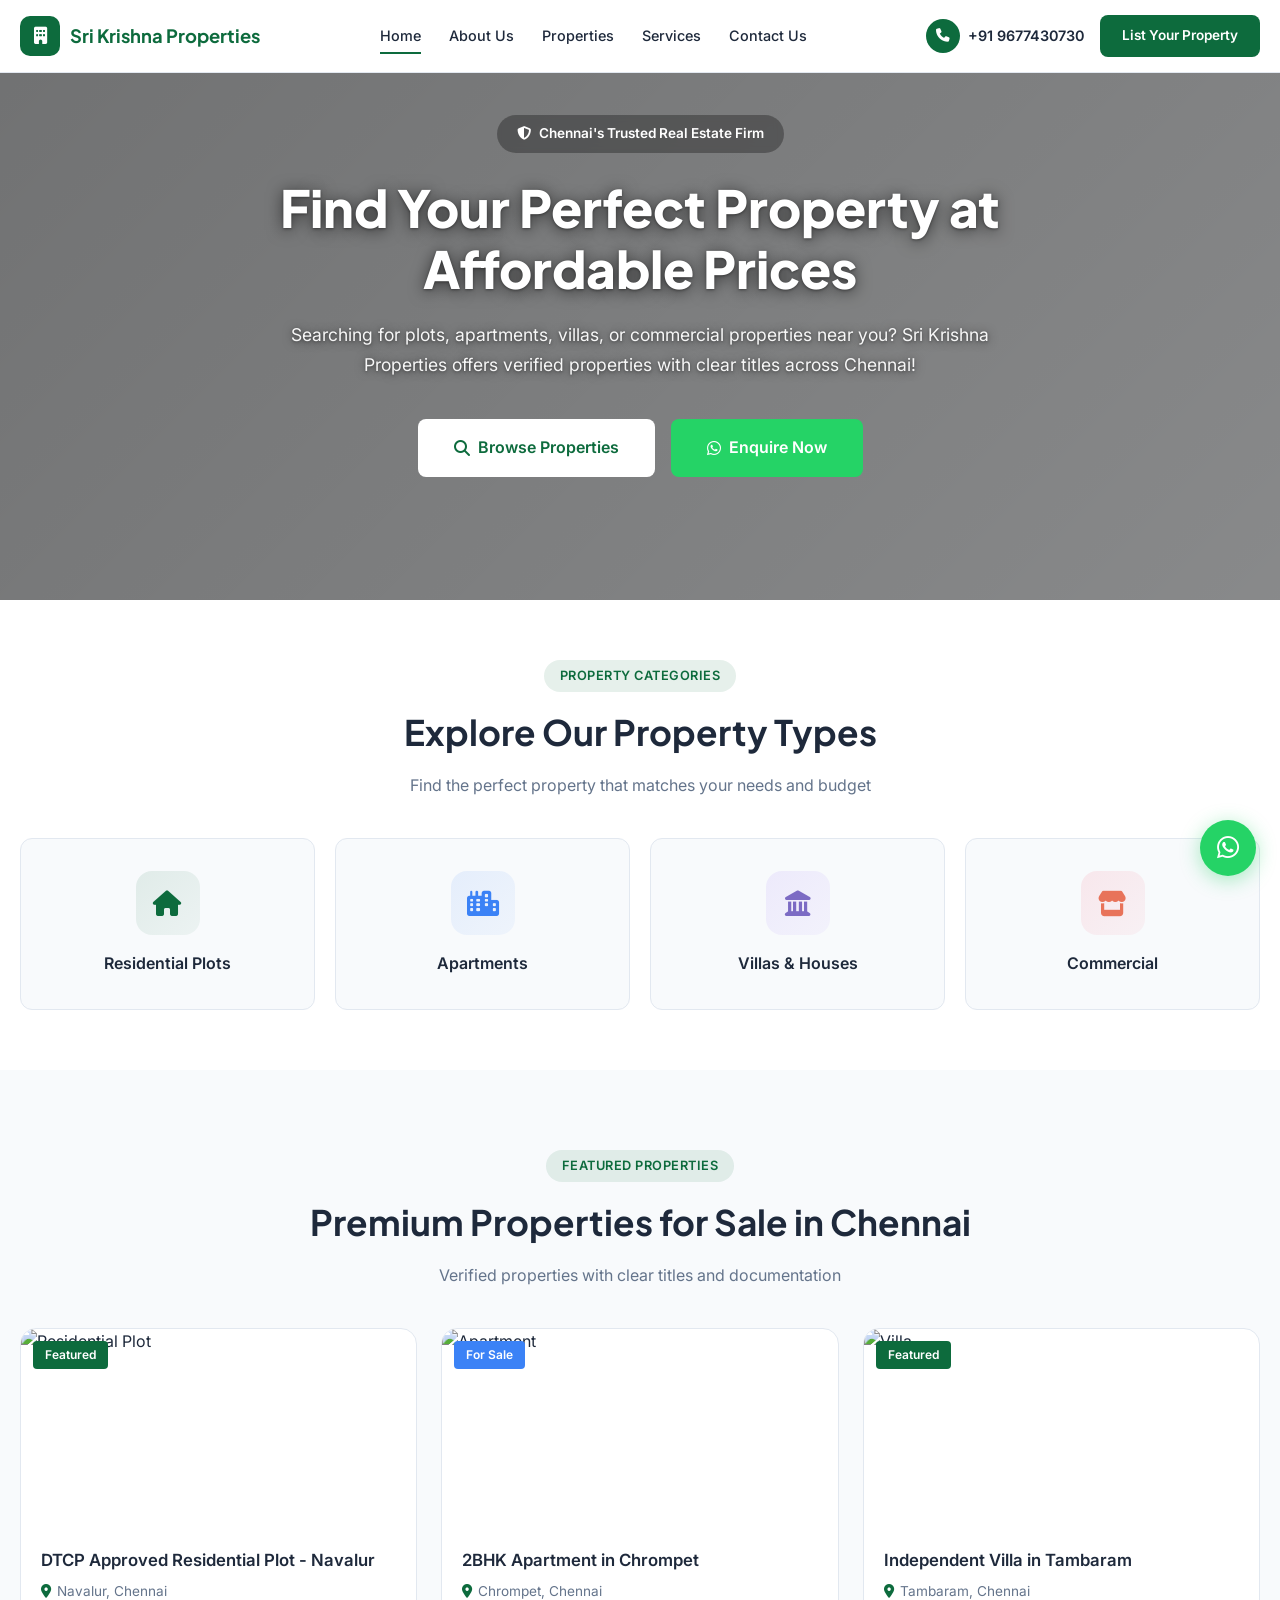
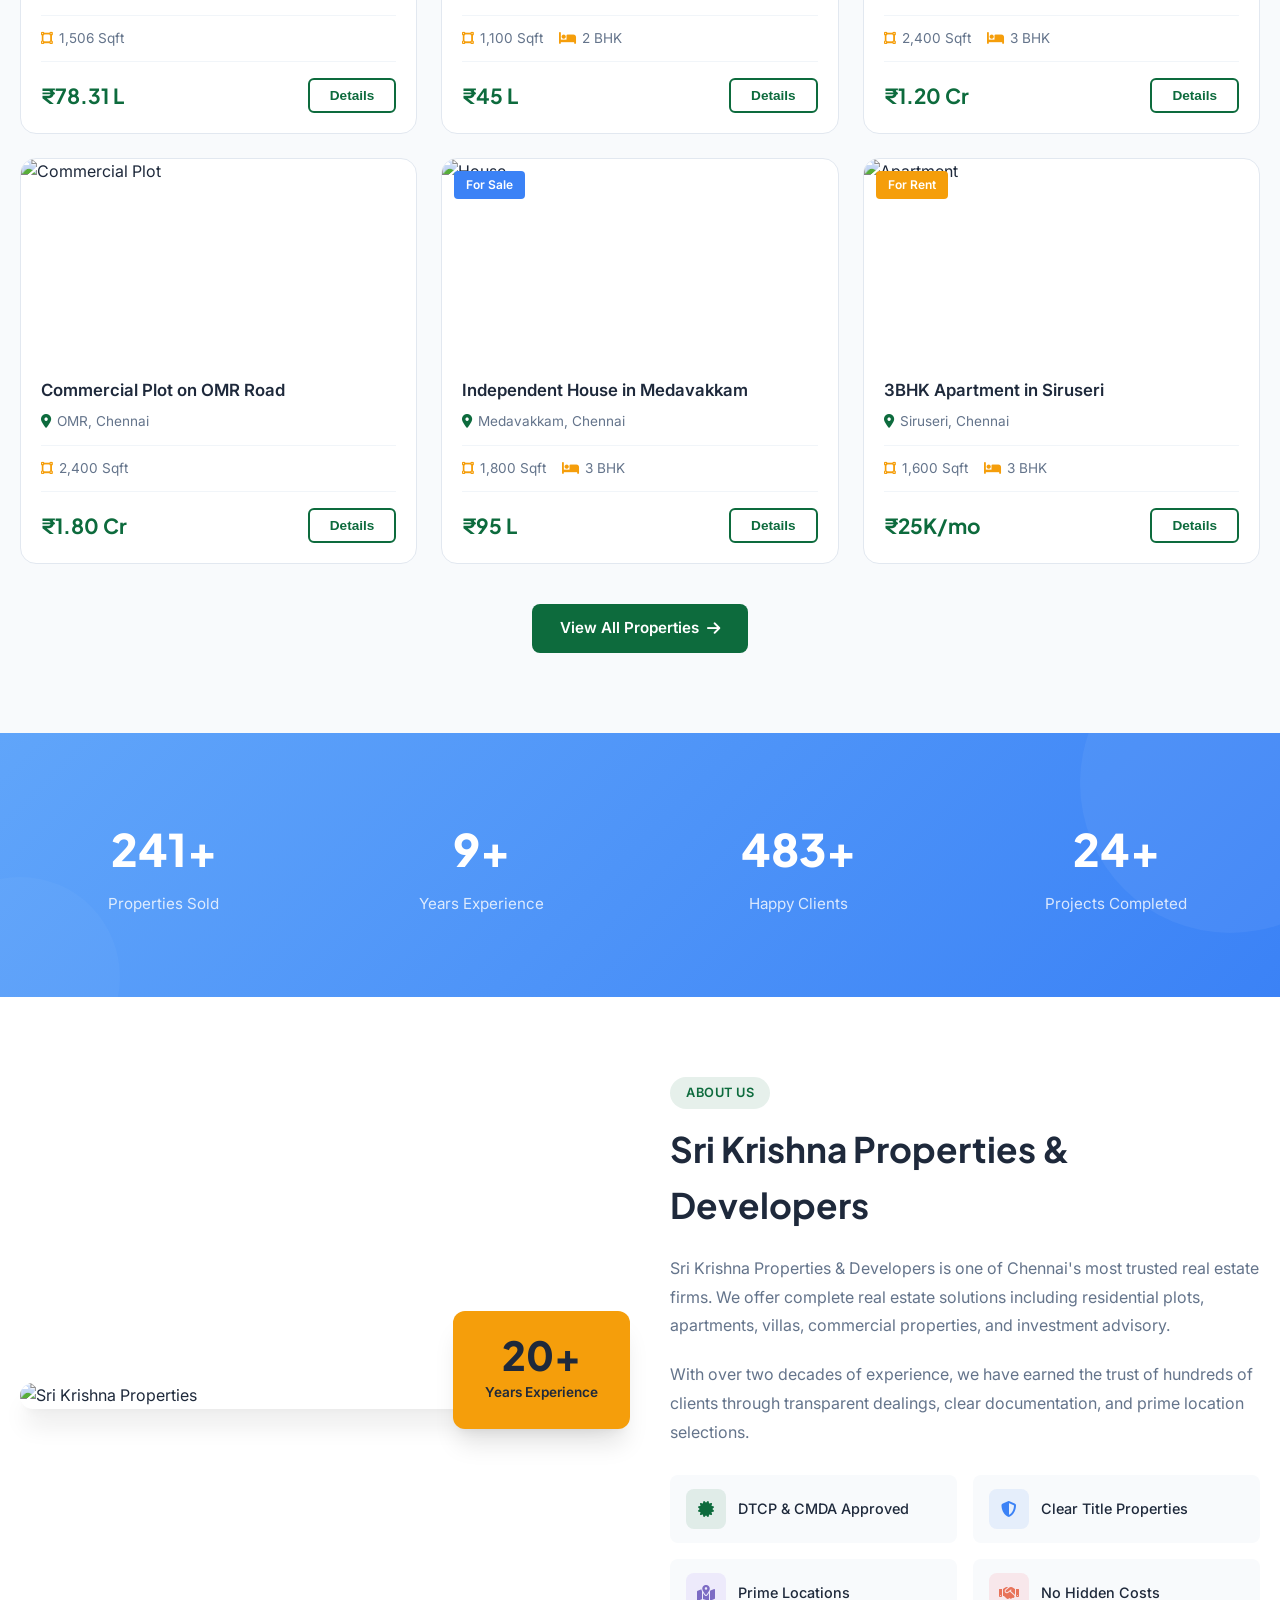
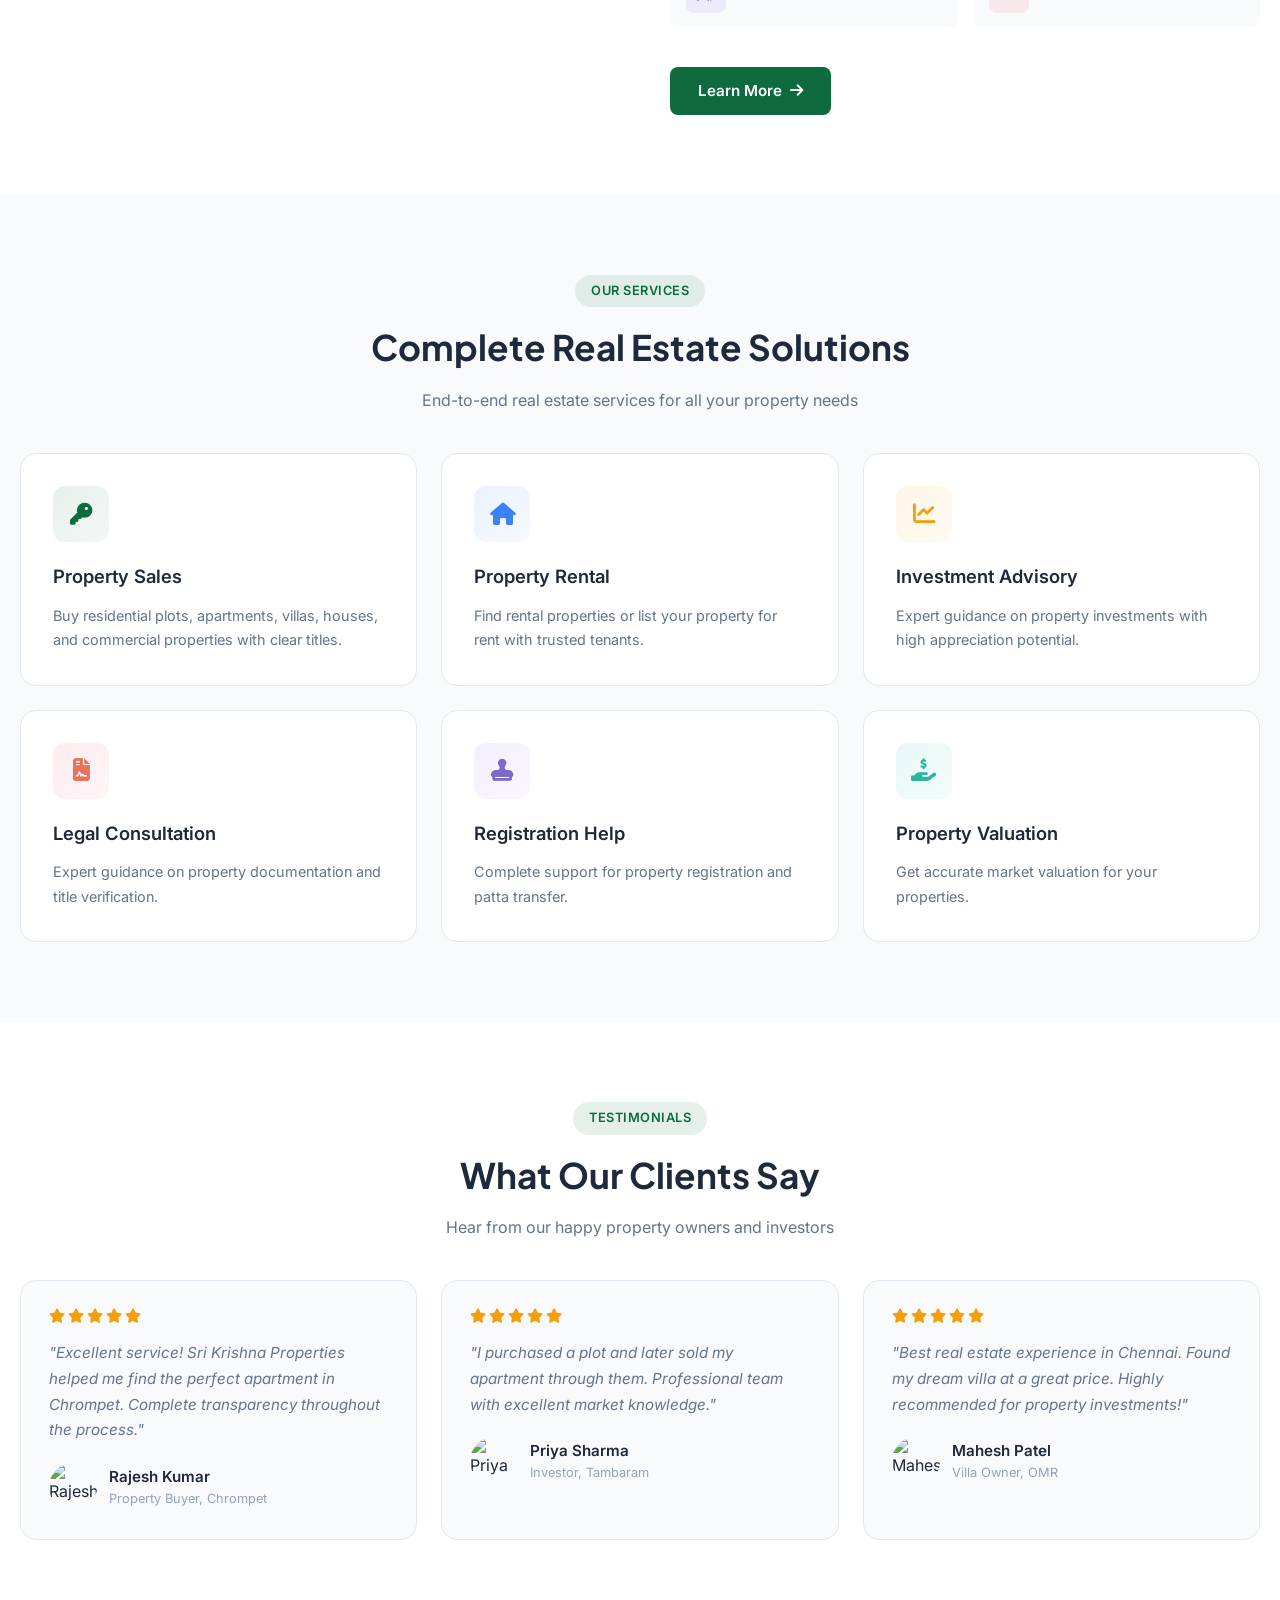
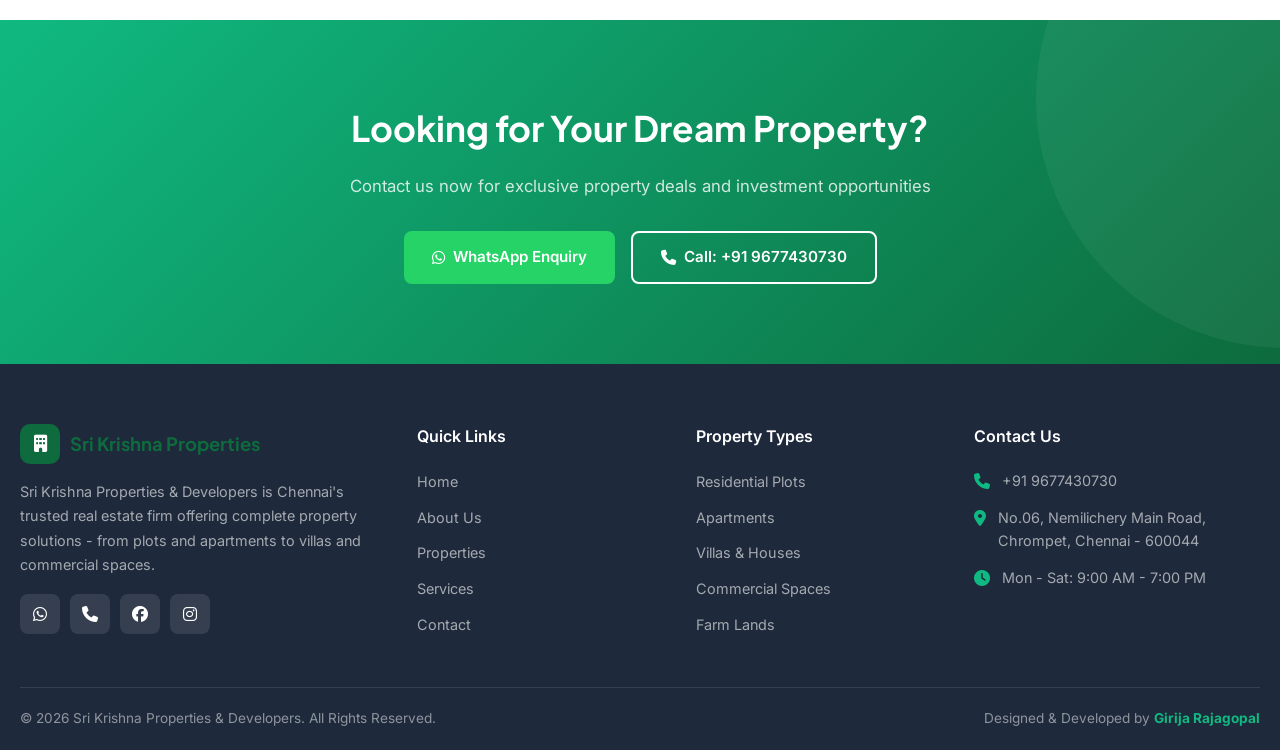
==== commit 7570176f: "Add files via upload" ====
--- a/index.html
+++ b/index.html
@@ -48,7 +48,7 @@
                 </a>
                 <nav class="main-nav">
                     <a href="index.html" class="active">Home</a>
-                    <a href="about.html">About</a>
+                    <a href="about.html">About Us</a>
                     <a href="properties.html">Properties</a>
                     <a href="services.html">Services</a>
                     <a href="contact.html">Contact Us</a>
@@ -76,7 +76,7 @@
         </div>
         <div class="mobile-nav-links">
             <a href="index.html">Home</a>
-            <a href="about.html">About</a>
+            <a href="about.html">About Us</a>
             <a href="properties.html">Properties</a>
             <a href="services.html">Services</a>
             <a href="contact.html">Contact Us</a>
--- a/css/style.css
+++ b/css/style.css
@@ -204,6 +204,7 @@
 /* Services */
 .services-section { padding: 80px 0; }
 .services-grid { display: grid; grid-template-columns: repeat(3, 1fr); gap: 24px; }
+.services-grid-4 { grid-template-columns: repeat(4, 1fr); }
 .service-card { background: var(--bg-alt); border: 1px solid var(--border); border-radius: var(--radius-lg); padding: 32px; transition: var(--transition); position: relative; overflow: hidden; }
 .service-card::before { content: ''; position: absolute; top: 0; left: 0; width: 100%; height: 3px; transform: scaleX(0); transform-origin: left; transition: transform 0.4s ease; }
 .service-card:nth-child(1)::before { background: linear-gradient(90deg, var(--primary), var(--primary-light)); }
@@ -212,6 +213,8 @@
 .service-card:nth-child(4)::before { background: linear-gradient(90deg, var(--coral), var(--coral-light)); }
 .service-card:nth-child(5)::before { background: linear-gradient(90deg, var(--violet), var(--violet-light)); }
 .service-card:nth-child(6)::before { background: linear-gradient(90deg, var(--teal), var(--teal-light)); }
+.service-card:nth-child(7)::before { background: linear-gradient(90deg, #f472b6, #f9a8d4); }
+.service-card:nth-child(8)::before { background: linear-gradient(90deg, #fb923c, #fdba74); }
 .service-card:hover::before { transform: scaleX(1); }
 .service-card:hover { transform: translateY(-4px); box-shadow: var(--shadow-md); border-color: transparent; }
 .service-icon { width: 56px; height: 56px; border-radius: 12px; display: flex; align-items: center; justify-content: center; font-size: 1.4rem; margin-bottom: 20px; transition: var(--transition); }
@@ -221,12 +224,16 @@
 .service-card:nth-child(4) .service-icon { background: linear-gradient(135deg, rgba(244,63,94,0.1), rgba(244,63,94,0.05)); color: var(--coral); }
 .service-card:nth-child(5) .service-icon { background: linear-gradient(135deg, rgba(139,92,246,0.1), rgba(139,92,246,0.05)); color: var(--violet); }
 .service-card:nth-child(6) .service-icon { background: linear-gradient(135deg, rgba(20,184,166,0.1), rgba(20,184,166,0.05)); color: var(--teal); }
+.service-card:nth-child(7) .service-icon { background: linear-gradient(135deg, rgba(244,114,182,0.1), rgba(244,114,182,0.05)); color: #f472b6; }
+.service-card:nth-child(8) .service-icon { background: linear-gradient(135deg, rgba(251,146,60,0.1), rgba(251,146,60,0.05)); color: #fb923c; }
 .service-card:nth-child(1):hover .service-icon { background: var(--primary); color: white; }
 .service-card:nth-child(2):hover .service-icon { background: var(--accent); color: white; }
 .service-card:nth-child(3):hover .service-icon { background: var(--secondary); color: white; }
 .service-card:nth-child(4):hover .service-icon { background: var(--coral); color: white; }
 .service-card:nth-child(5):hover .service-icon { background: var(--violet); color: white; }
 .service-card:nth-child(6):hover .service-icon { background: var(--teal); color: white; }
+.service-card:nth-child(7):hover .service-icon { background: #f472b6; color: white; }
+.service-card:nth-child(8):hover .service-icon { background: #fb923c; color: white; }
 .service-card h3 { font-size: 1.15rem; font-weight: 600; color: var(--text); margin-bottom: 12px; }
 .service-card p { color: var(--text-light); font-size: 0.9rem; line-height: 1.7; }
 
@@ -390,6 +397,7 @@
     .stats-grid { grid-template-columns: repeat(2, 1fr); gap: 40px; }
     .about-grid { grid-template-columns: 1fr; }
     .services-grid, .testimonials-grid { grid-template-columns: repeat(2, 1fr); }
+    .services-grid-4 { grid-template-columns: repeat(2, 1fr); }
     .footer-grid { grid-template-columns: repeat(2, 1fr); }
 }
 
@@ -401,9 +409,11 @@
     .page-hero p { font-size: 0.95rem; }
     .hero-title { font-size: 2.2rem; }
     .categories-grid { grid-template-columns: repeat(2, 1fr); }
-    .properties-grid, .services-grid, .testimonials-grid { grid-template-columns: 1fr; }
+    .properties-grid, .services-grid, .services-grid-4, .testimonials-grid { grid-template-columns: 1fr; }
     .stats-grid { grid-template-columns: 1fr; }
     .about-features { grid-template-columns: 1fr; }
+    .about-list { grid-template-columns: 1fr; }
+    .about-badge { position: relative; bottom: auto; right: auto; margin-top: 20px; }
     .contact-grid { grid-template-columns: 1fr; }
     .form-row { grid-template-columns: 1fr; }
     .footer-grid { grid-template-columns: 1fr; }
